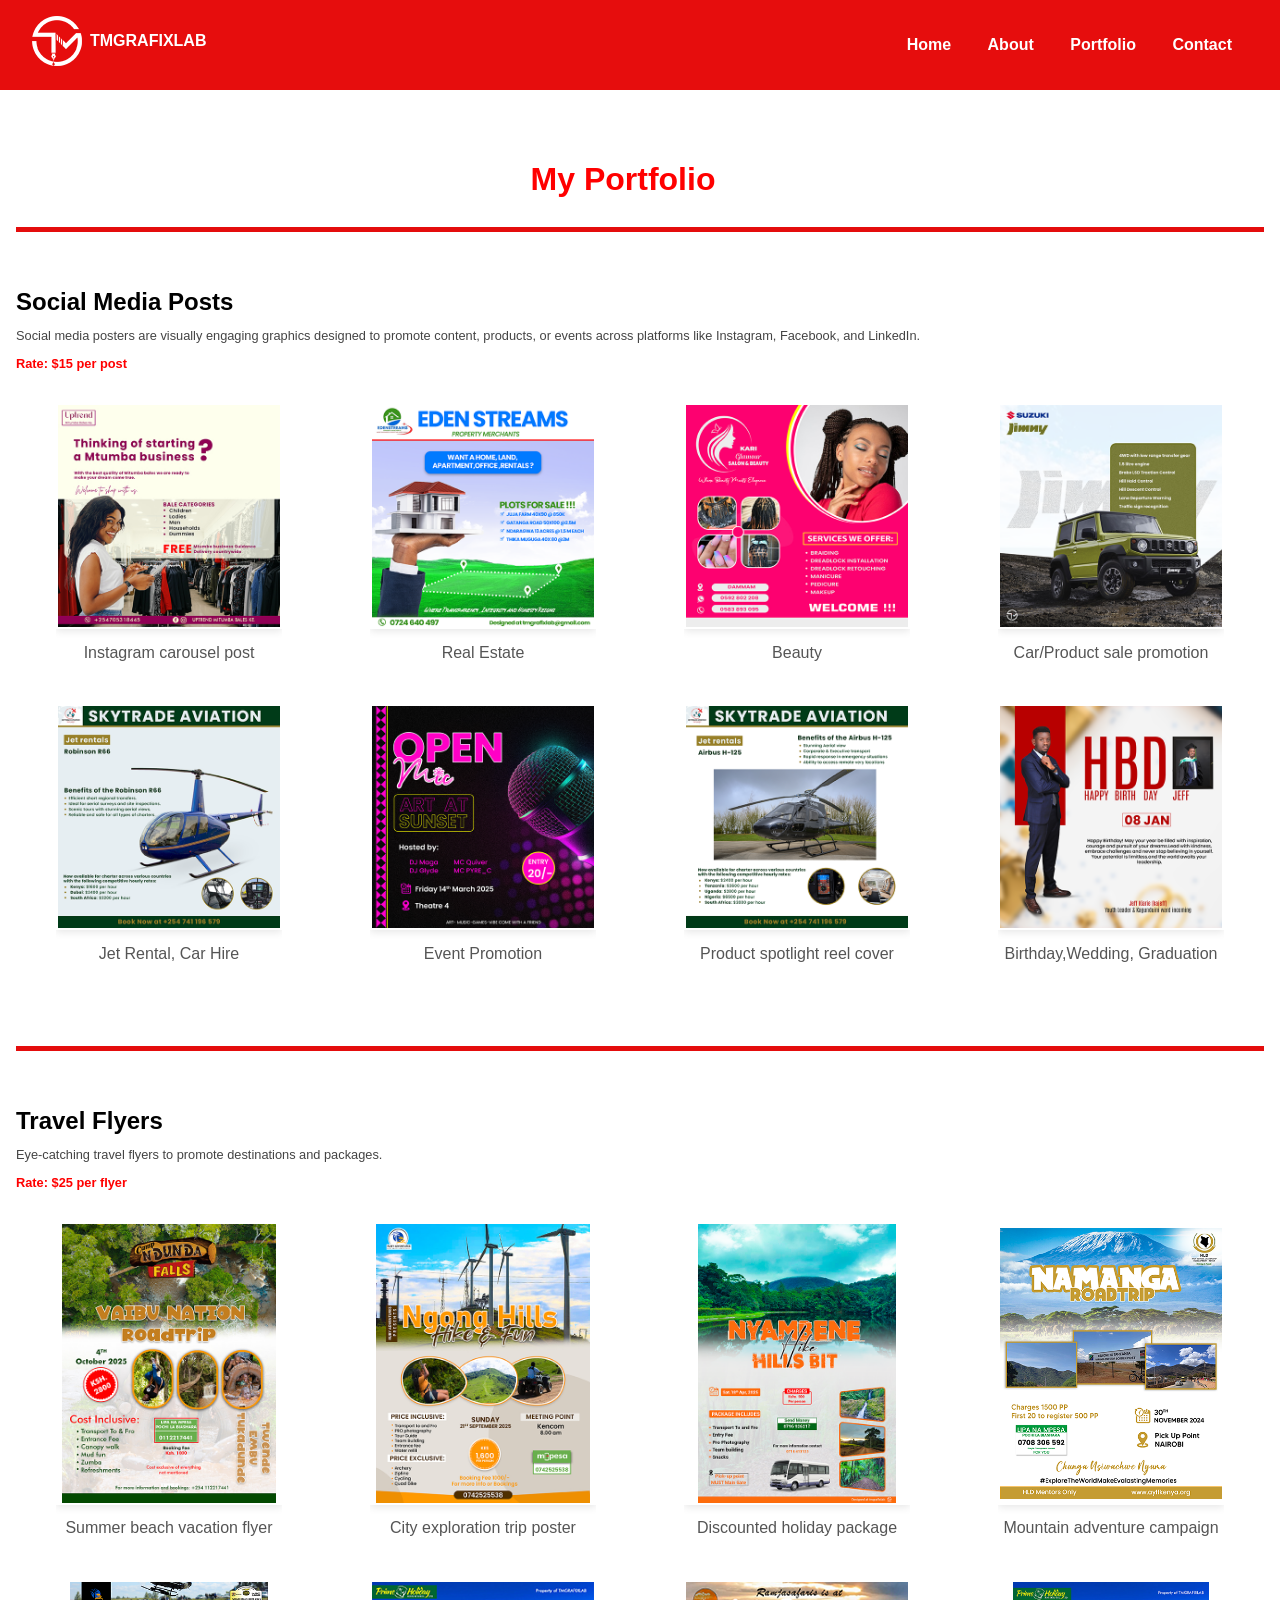
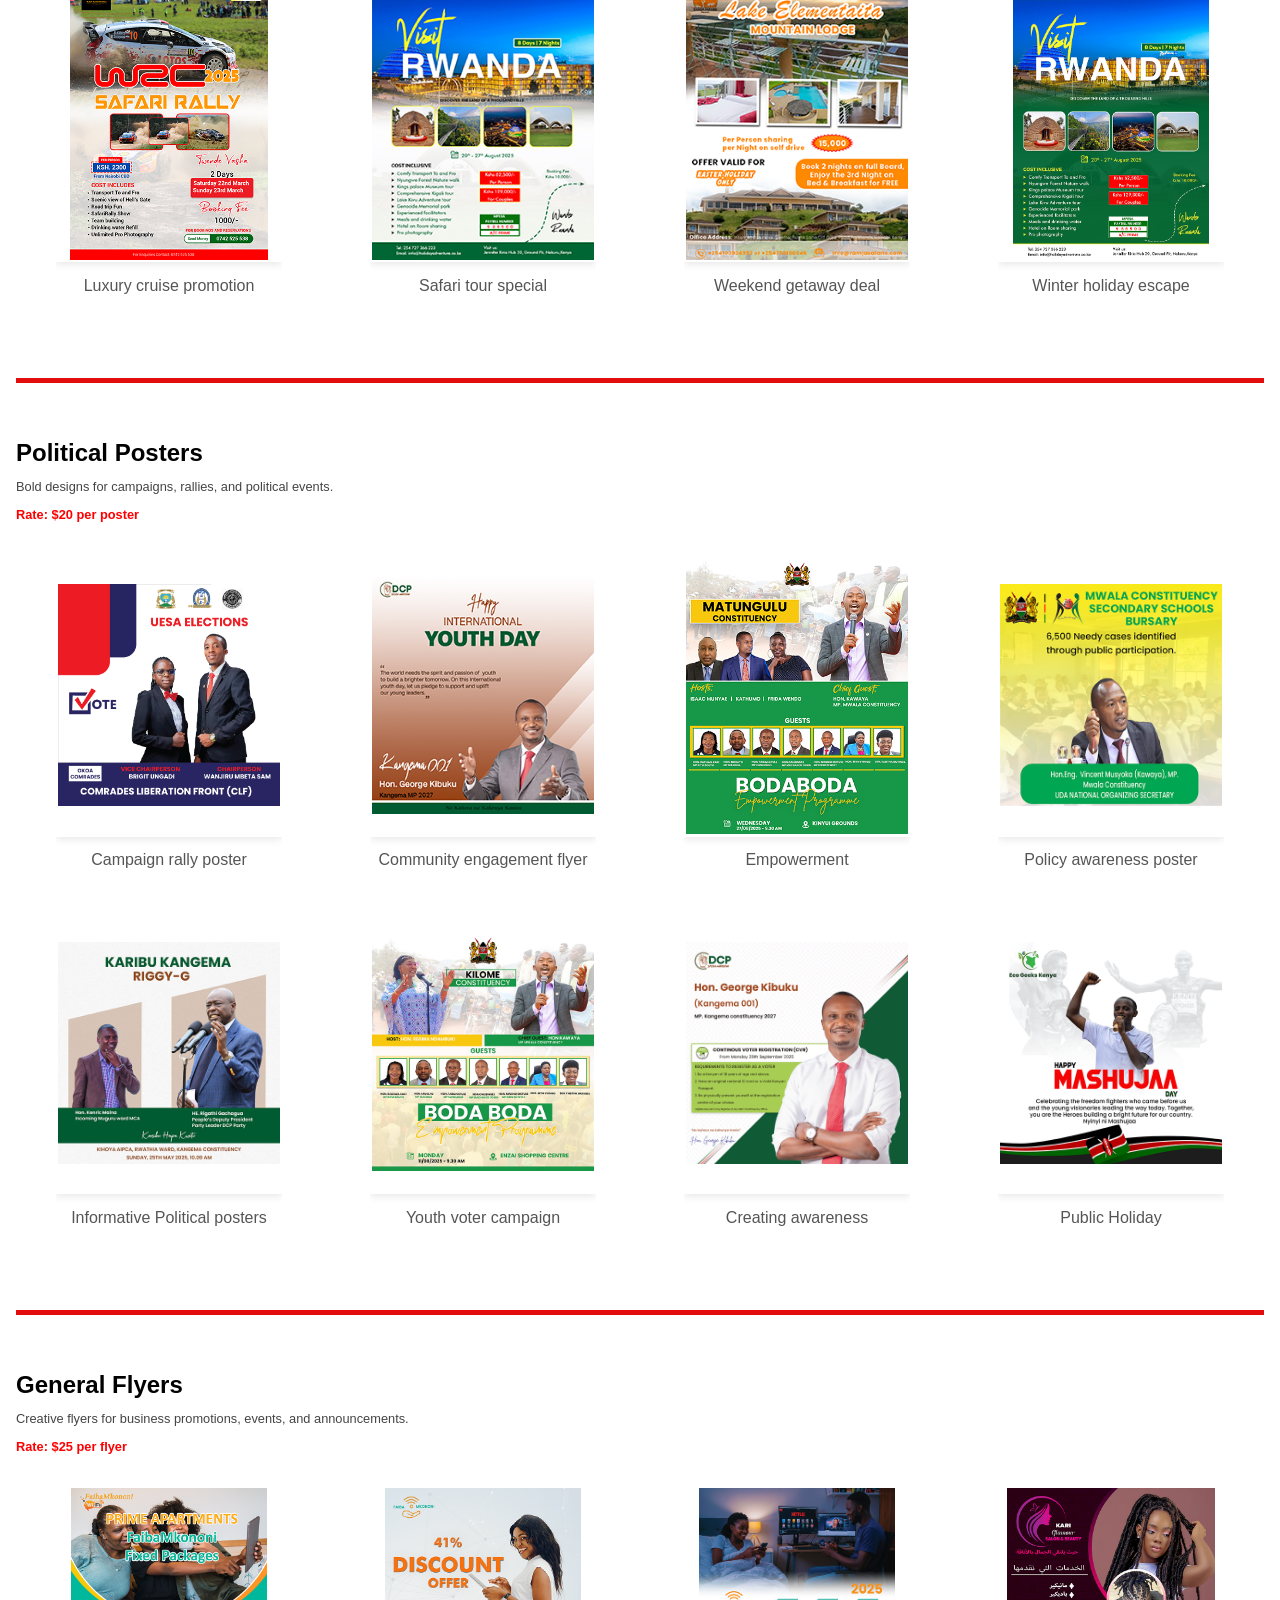
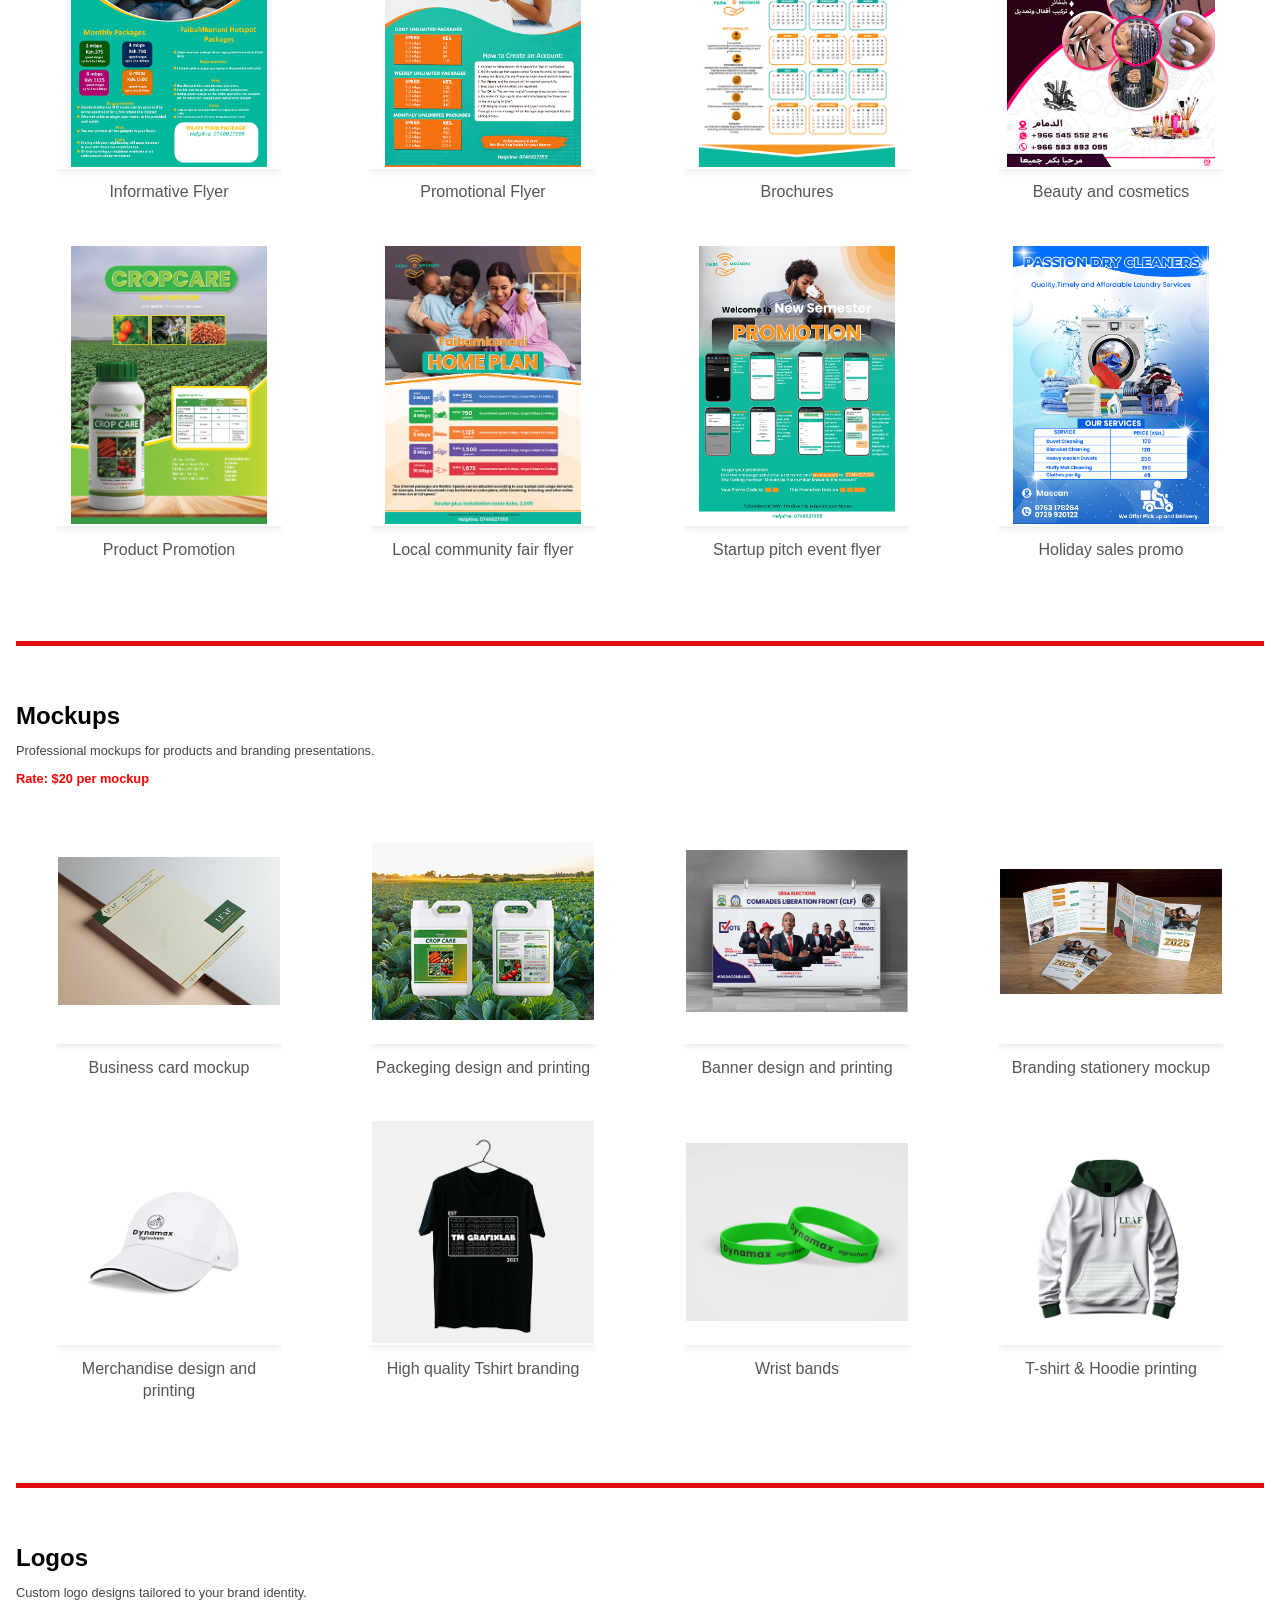
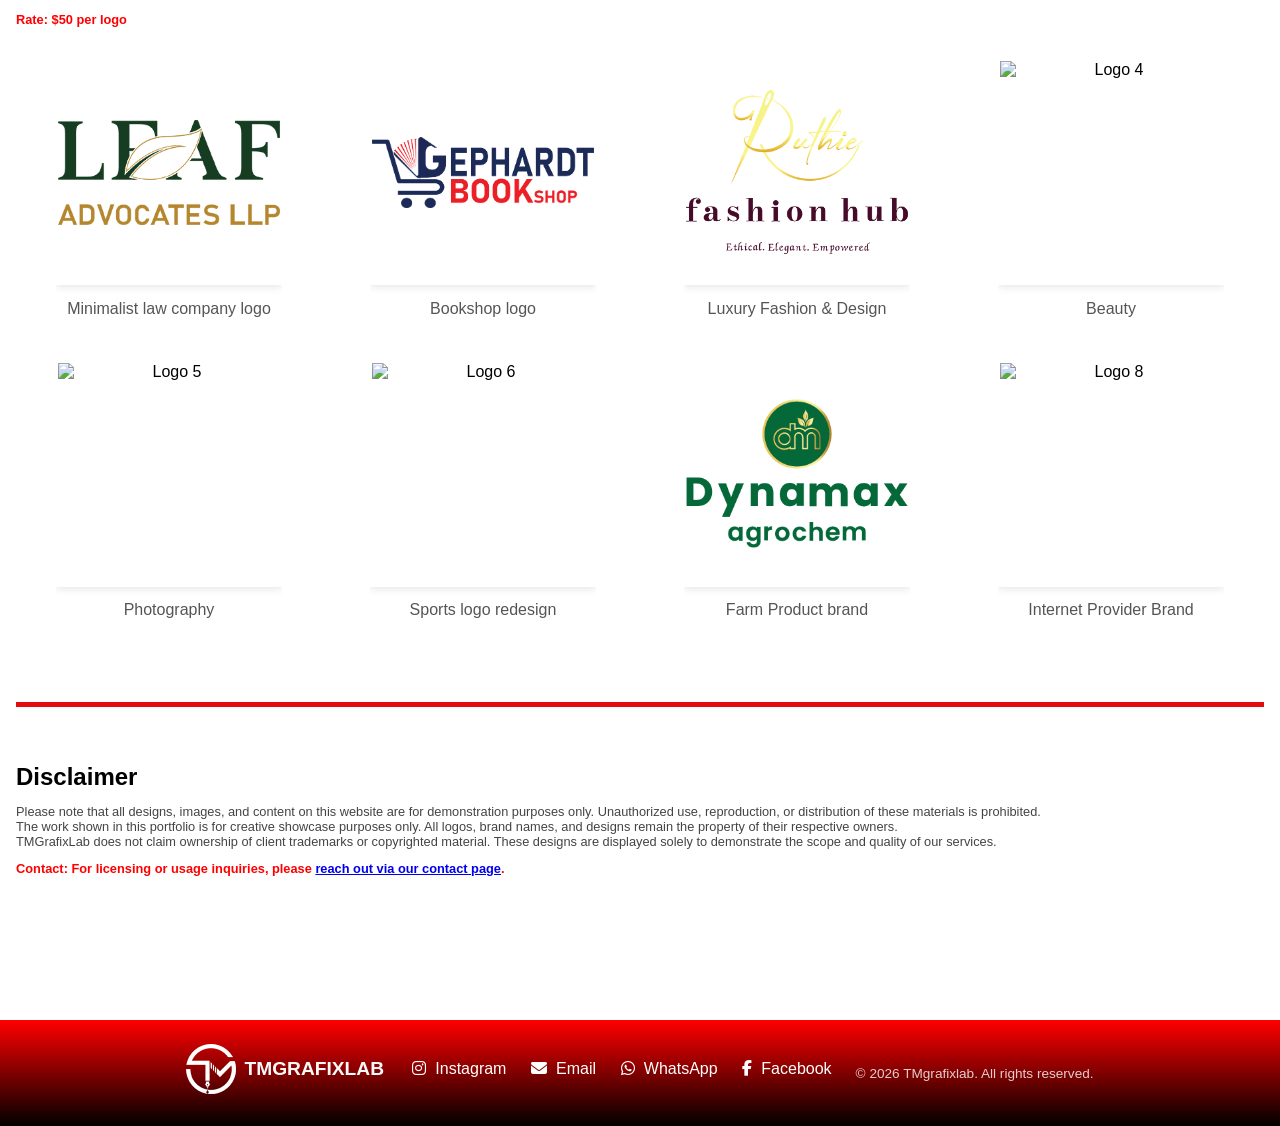
==== portfolio.html @ f0c5d7eb "Initial commit of website project" ====
<!DOCTYPE html>
<html lang="en">
<head>
  <meta charset="UTF-8">
  <meta name="viewport" content="width=device-width, initial-scale=1.0">
  <title>Portfolio | My Portfolio</title>
  <link rel="stylesheet" href="styles.css">
  <link rel="stylesheet" href="https://cdnjs.cloudflare.com/ajax/libs/font-awesome/6.5.0/css/all.min.css">
</head>
<body>
   <script src="image-protect.js"></script>

  <!-- HEADER -->
 <!-- Header -->
<header>
  <div class="logo-holder">
    <img src="images/TM LOGO3.png" alt="Logo" class="logo">
    <h1>TMGRAFIXLAB</h1>
  </div>
  <nav>
    <a href="index.html">Home</a>
    <a href="about.html">About</a>
    <a href="portfolio.html">Portfolio</a>
    <a href="contact.html">Contact</a>
  </nav>
</header>

<!-- Scrolling Tagline outside header -->
<div class="scrolling-tagline">
  <span> 🎨✨ Catchy Designs for Memorable Spaces 🏡🖌️
</span>
</div>

  <!-- PORTFOLIO PAGE -->
  <main class="portfolio-page">

    <!-- Heading + Quick Menu -->
    <div class="portfolio-heading-wrapper">
      <h2>My Portfolio</h2>
      <button id="quickMenuBtn" class="quick-menu-btn" aria-expanded="false" aria-controls="quickMenu" aria-label="Open quick menu">
        <span></span>
        <span></span>
        <span></span>
      </button>
      <nav id="quickMenu" class="quick-menu" aria-hidden="true">
        <a href="#logos">Logos</a>
        <a href="#social">Social Media Posts</a>
        <a href="#travel">Travel Flyers</a>
        <a href="#political">Political Posters</a>
        <a href="#general">General Flyers</a>
        <a href="#mockups">Mockups</a>
        <a href="#disclaimer">Disclaimer</a>

      </nav>
    </div>

    <!-- Portfolio Sections -->
    <!-- Social Media Posts -->
    <section class="portfolio-section" id="social">
      <h3>Social Media Posts</h3>
      <p>Social media posters are visually engaging graphics designed to promote content, products, or events across platforms like Instagram, Facebook, and LinkedIn. </p>
      <p class="rate"><strong>Rate:</strong> $15 per post</p>
      <div class="gallery square-grid">
        <figure><img src="images/Uptrend start mtumba business sm poster.jpg" alt="Social Post 1"><figcaption>Instagram carousel post</figcaption></figure>
        <figure><img src="images/EDENSTREAMS2.png" alt="Social Post 2"><figcaption>Real Estate</figcaption></figure>
        <figure><img src="images/KARI GLAMOUR RVSD 2.jpg" alt="Social Post 3"><figcaption>Beauty</figcaption></figure>
        <figure><img src="images/Suzuki Jimny.png" alt="Social Post 4"><figcaption>Car/Product sale promotion</figcaption></figure>
        <figure><img src="images/ROBINSON R66 copy.png" alt="Social Post 5"><figcaption>Jet Rental, Car Hire</figcaption></figure>
        <figure><img src="images/ART AT SUNSET.png" alt="Social Post 6"><figcaption>Event Promotion</figcaption></figure>
        <figure><img src="images/BELL 429 copy.png" alt="Social Post 7"><figcaption>Product spotlight reel cover</figcaption></figure>
        <figure><img src="images/JEFF BIRTHDAY II.png" alt="Social Post 8"><figcaption>Birthday,Wedding, Graduation</figcaption></figure>
      </div>
    </section>

    <!-- Travel Flyers -->
    <section class="portfolio-section" id="travel">
      <h3>Travel Flyers</h3>
      <p>Eye-catching travel flyers to promote destinations and packages.</p>
      <p class="rate"><strong>Rate:</strong> $25 per flyer</p>
      <div class="gallery vertical-grid">
        <figure><img src="images/Camp Dunda copyxd.jpg" alt="Travel Flyer 1"><figcaption>Summer beach vacation flyer</figcaption></figure>
        <figure><img src="images/21 SEPTEMBER NGONG HILLS HIKE and FUN.jpg" alt="Travel Flyer 2"><figcaption>City exploration trip poster</figcaption></figure>
        <figure><img src="images/BIT TRIP RVSD.png" alt="Travel Flyer 3"><figcaption>Discounted holiday package</figcaption></figure>
        <figure><img src="images/NAMANGA copy34.png" alt="Travel Flyer 4"><figcaption>Mountain adventure campaign</figcaption></figure>
        <figure><img src="images/WRC 2025 TWENDE VASHA NA RUBY ADVENTURES.png" alt="Travel Flyer 5"><figcaption>Luxury cruise promotion</figcaption></figure>
        <figure><img src="images/PRIME ADVENTURES.jpg" alt="Travel Flyer 6"><figcaption>Safari tour special</figcaption></figure>
        <figure><img src="images/Ramja safaris2.png" alt="Travel Flyer 7"><figcaption>Weekend getaway deal</figcaption></figure>
        <figure><img src="images/VISIT RWANDA REDESIGN BY TMGRAFIXLAB.jpg" alt="Travel Flyer 8"><figcaption>Winter holiday escape</figcaption></figure>
      </div>
    </section>

    <!-- Political Posters -->
    <section class="portfolio-section" id="political">
      <h3>Political Posters</h3>
      <p>Bold designs for campaigns, rallies, and political events.</p>
      <p class="rate"><strong>Rate:</strong> $20 per poster</p>
      <div class="gallery vertical-grid">
        <figure><img src="images/Artboard 1.png" alt="Political Poster 1"><figcaption>Campaign rally poster</figcaption></figure>
        <figure><img src="images/Hon George Kibuku Wishes You Happy International youth day.jpg" alt="Political Poster 2"><figcaption>Community engagement flyer</figcaption></figure>
        <figure><img src="images/MATUNGULU CONSTITUENCY BODABODA  EMPOWERMENT.jpg" alt="Political Poster 3"><figcaption>Empowerment</figcaption></figure>
        <figure><img src="images/needy2.png" alt="Political Poster 4"><figcaption>Policy awareness poster</figcaption></figure>
        <figure><img src="images/HON KENRIC MAINA WELCOMING RIGGY G.jpg" alt="Political Poster 5"><figcaption>Informative Political posters</figcaption></figure>
        <figure><img src="images/Kilome Constituency Bodaboda Empowerment programme my post.jpg" alt="Political Poster 6"><figcaption>Youth voter campaign</figcaption></figure>
        <figure><img src="images/Hon George-01.jpg" alt="Political Poster 7"><figcaption>Creating awareness</figcaption></figure>
        <figure><img src="images/Ecogeeks Mashujaa Day copy.png" alt="Political Poster 8"><figcaption>Public Holiday</figcaption></figure>
      </div>
    </section>

    <!-- General Flyers -->
    <section class="portfolio-section" id="general">
      <h3>General Flyers</h3>
      <p>Creative flyers for business promotions, events, and announcements.</p>
      <p class="rate"><strong>Rate:</strong> $25 per flyer</p>
      <div class="gallery vertical-grid">
        <figure><img src="images/FAIBA MKONONI Final.png" alt="General Flyer 1"><figcaption>Informative Flyer</figcaption></figure>
        <figure><img src="images/FAIBA DISCOUNT 41% OFFER copy.png" alt="General Flyer 2"><figcaption>Promotional Flyer</figcaption></figure>
        <figure><img src="images/faiba mkononi A5 BACK-04.jpg" alt="General Flyer 3"><figcaption>Brochures</figcaption></figure>
        <figure><img src="images/Kari Glamour copyY.png" alt="General Flyer 4"><figcaption>Beauty and cosmetics</figcaption></figure>
        <figure><img src="images/CROPCARE FLYERDFGH-01.jpg" alt="General Flyer 5"><figcaption>Product Promotion</figcaption></figure>
        <figure><img src="images/Faibamkononi Home Plan A5-02.jpg" alt="General Flyer 6"><figcaption>Local community fair flyer</figcaption></figure>
        <figure><img src="images/faiba mkononi flyer with PICTURES-05.jpg" alt="General Flyer 7"><figcaption>Startup pitch event flyer</figcaption></figure>
        <figure><img src="images/PASSION DRY CLEANERS ORG copy11.png" alt="General Flyer 8"><figcaption>Holiday sales promo</figcaption></figure>
      </div>
    </section>

    <!-- Mockups -->
    <section class="portfolio-section" id="mockups">
      <h3>Mockups</h3>
      <p>Professional mockups for products and branding presentations.</p>
      <p class="rate"><strong>Rate:</strong> $20 per mockup</p>
      <div class="gallery square-grid">
        <figure><img src="images/Letterhead_with_Business_Card copy.jpg" alt="Mockup 1"><figcaption>Business card mockup</figcaption></figure>
        <figure><img src="images/5 LTR MOCKUP.jpg" alt="Mockup 2"><figcaption>Packeging design and printing</figcaption></figure>
        <figure><img src="images/BANNER MCKUP.png" alt="Mockup 3"><figcaption>Banner design and printing</figcaption></figure>
        <figure><img src="images/FAIBA MKONONI Trifold BROCHURE.png" alt="Mockup 4"><figcaption>Branding stationery mockup</figcaption></figure>
        <figure><img src="images/TRUCKER HAT DMAX.jpg" alt="Mockup 5"><figcaption>Merchandise design and printing</figcaption></figure>
        <figure><img src="images/TM MERCH.png" alt="Mockup 6"><figcaption>High quality Tshirt branding</figcaption></figure>
        <figure><img src="images/Mockup DMAX.jpg" alt="Mockup 7"><figcaption>Wrist bands</figcaption></figure>
        <figure><img src="images/hood.png" alt="Mockup 8"><figcaption>T-shirt & Hoodie printing </figcaption></figure>
      </div>
    </section>

     <!-- Logos Section -->
    <section class="portfolio-section" id="logos">
      <h3>Logos</h3>
      <p>Custom logo designs tailored to your brand identity.</p>
      <p class="rate"><strong>Rate:</strong> $50 per logo</p>
      <div class="gallery square-grid">
        <figure><img src="images/Logo1.png" alt="Logo 1"><figcaption>Minimalist law company logo</figcaption></figure>
        <figure><img src="images/Logo2.png" alt="Logo 2"><figcaption>Bookshop logo</figcaption></figure>
        <figure><img src="images/Logo3.png" alt="Logo 3"><figcaption>Luxury Fashion & Design</figcaption></figure>
        <figure><img src="images/logo4.png" alt="Logo 4"><figcaption>Beauty</figcaption></figure>
        <figure><img src="images/logo5.png" alt="Logo 5"><figcaption>Photography</figcaption></figure>
        <figure><img src="images/logo6.png" alt="Logo 6"><figcaption>Sports logo redesign</figcaption></figure>
        <figure><img src="images/logo7.png" alt="Logo 7"><figcaption>Farm Product brand</figcaption></figure>
        <figure><img src="images/logo8.png" alt="Logo 8"><figcaption>Internet Provider Brand</figcaption></figure>
      </div>
    </section>

   <!-- Disclaimer Section -->
<section class="portfolio-section" id="disclaimer">
  <h3>Disclaimer</h3>
  <p>Please note that all designs, images, and content on this website are for demonstration purposes only. Unauthorized use, reproduction, or distribution of these materials is prohibited.<br>The work shown in this portfolio is for creative showcase purposes only. All logos, brand names, and designs remain the property of their respective owners.<br> TMGrafixLab does not claim ownership of client trademarks or copyrighted material. These designs are displayed solely to demonstrate the scope and quality of our services.</p>
  <p class="rate"><strong>Contact:</strong> For licensing or usage inquiries, please <a href="contact.html">reach out via our contact page</a>.</p>
</section>


  </main>

   <!-- FOOTER -->
<footer class="site-footer">
  <div class="footer-container">
    <div class="logo-holder">
      <img src="images/TM LOGO3.png" alt="Logo" class="footer-logo">
      <p class="footer-brand">TMGRAFIXLAB</p>
    </div>

    <div class="footer-links">
      <a href="https://www.instagram.com/tmgrafixlab/" class="footer-link instagram">
        <i class="fab fa-instagram"></i> Instagram
      </a>
      <a href="mailto:tmgrafixlab@gmail.com" class="footer-link email">
        <i class="fas fa-envelope"></i> Email
      </a>
      <a href="https://wa.me/+254748244583" class="footer-link whatsapp" target="_blank" rel="noopener">
        <i class="fab fa-whatsapp"></i> WhatsApp
      </a>
      <a href="https://www.facebook.com/Tmgrafixlab" class="footer-link facebook" target="_blank" rel="noopener">
        <i class="fab fa-facebook-f"></i> Facebook
      </a>
    </div>

    <p class="footer-copy">&copy; <span id="year"></span> TMgrafixlab. All rights reserved.</p>
  </div>
</footer>


  <!-- SCRIPTS -->
  <script>
    document.getElementById("year").textContent = new Date().getFullYear();
  </script>
  <script src="quick-menu.js"></script>
  <script src="image-protect.js"></script>

</body>
</html>
---- styles.css ----
/* styles.css */

body {
  margin: 0;
  font-family: Arial, sans-serif;
  background-color: white;
  color: black;
}

header {
  background-color: rgb(230, 13, 13);
  color: white;
  display: flex;
  justify-content: space-between;
  align-items: center;
  padding: 1rem 2rem;
  position: sticky;
  top: 0;
  z-index: 10;
}

.logo-holder {
  display: flex;
  align-items: center;
  gap: 0.5rem;
}

.logo-holder .logo {
  height: 50px;
  width: auto;
  border-radius: 5px;
}

header h1 {
  color: rgb(255, 255, 255);
  font-size: var(--h1-size); /* stay responsive and consistent */
  text-align: center; /* center the heading */
  margin: 0.2em 0;
  
}
nav a {
  color: white;
  margin: 0 1rem;
  text-decoration: none;
  transition: color 0.3s;
   font-weight: 600; /* ✅ makes them bold */
}

nav a:hover {
  color: rgb(0, 0, 0);
}

.motion-bg {
  position: relative;
  width: 100%;
  height: 65vh; /* bigger height than 60vh previously */
  overflow: hidden;
  display: flex;
  align-items: center;
  justify-content: center;
  color: white;
  text-align: center;
}

.motion-bg img {
  position: absolute;
  top: 50%;
  left: 50%;
  width: auto;
  height: 100%;
  min-width: 100%;
  min-height: 100%;
  transform: translate(-50%, -50%);
  object-fit: cover;
  opacity: 0;
  filter: blur(1px);
  animation: fadeSlide 15s infinite;
  animation-timing-function: ease-in-out;
  z-index: 0;
}
/* Add delays so images fade in/out one after another */
.motion-bg img:nth-child(1) { animation-delay: 0s; }
.motion-bg img:nth-child(2) { animation-delay: 5s; }
.motion-bg img:nth-child(3) { animation-delay: 10s; }

/* Keyframes for fading */
@keyframes fadeSlide {
  0% { opacity: 0; }
  5% { opacity: 1; }
  30% { opacity: 1; }
  35% { opacity: 0; }
  100% { opacity: 0; }
}

.motion-bg img.active {
  opacity: 1;
}

.motion-bg-content {
  position: relative;
  z-index: 2;
  background: rgba(0, 0, 0, 0.5);
  padding: 2rem;
  border-radius: 10px;
}

.motion-bg h2 span {
  color: red;
}

.btn {
  background-color: red;
  color: white;
  padding: 0.75rem 1.5rem;
  border: none;
  border-radius: 10px;
  cursor: pointer;
  font-size: 1rem;
  transition: background 0.3s;
}

.btn:hover {
  background-color: darkred;
}

.portfolio {
  max-width: 1200px;
  margin: 0 auto;
  padding: 3rem 1rem;
  text-align: center;
}
/* Continuous typing effect for "Featured" */
.typing-effect {
  display: inline-block;
  font-family: monospace;
  font-size: 2rem;        /* adjust as needed */
  white-space: nowrap;
  overflow: hidden;
  border-right: 3px solid rgb(255, 255, 255);  /* cursor effect */
  animation: typing 8s steps(8) infinite alternate, blink 0.s step-end infinite;
}

/* Animate typing and deleting */
@keyframes typing {
  0% { width: 0; }
  50% { width: 8ch; }
  100% { width: 0; }
}

/* Blinking cursor */
@keyframes blink {
  50% { border-color: transparent; }
}


.grid {
  display: flex;               /* row layout */
  flex-wrap: wrap;             /* wrap to next line if needed */
  gap: 0.5rem;                 /* smaller gaps between images */
  margin-top: 2rem;
  justify-content: center;     /* center row if needed */
}

.card {
  flex: 1 1 calc(25% - 0.5rem); /* 8 images per row minus gap */
  max-width: calc(25% - 0.5rem);
  aspect-ratio: 1 / 1;          /* ensures 1:1 square ratio */
  overflow: hidden;
  border-radius: 0px;
}

.card img {
  width: 100%;
  height: 100%;
  object-fit: cover;           /* cover container fully */
  transition: transform 0.3s, box-shadow 0.3s;
  box-shadow: 0 4px 10px rgba(0, 0, 0, 5); /* subtle drop shadow */
}

.card img:hover {
  transform: scale(1.25);
  box-shadow: 0 8px 20px rgba(0, 0, 0, 0.35); /* stronger shadow on hover */
}

footer {
  background-color: black;
  color: white;
  text-align: center;
  padding: 1.5rem;
  margin-top: 2rem;
}

footer .logo-holder {
  justify-content: center;
  margin-bottom: 0.5rem;
}

.footer-brand {
  font-size: 1.2rem;
  margin-left: 0.5rem;
  color: red;
  font-weight: bold;
}

footer a {
  color: rgb(255, 255, 255);
  margin: 0 0.5rem;
  text-decoration: none;
}
/* ==== About Page Styles ==== */
.about {
  max-width: 900px;
  margin: 0 auto;
  padding: 3rem 1rem;
  text-align: left;
}

.about h2 {
  text-align: center;
  font-size: 2rem;
  color: red;
  margin-bottom: 2rem;
}

.about-section {
  background-color: #f9f9f9;
  border-left: 5px solid red;
  padding: 1.5rem;
  margin-bottom: 2rem;
  border-radius: 8px;
  box-shadow: 0 2px 6px rgba(0, 0, 0, 0.05);
}

.about-section h3 {
  font-size: 1.5rem;
  color: rgb(230, 13, 13);
  margin-bottom: 1rem;
}

.about-section p {
  font-size: 1rem;
  line-height: 1.6;
  color: #333;
}

.about-section ul {
  list-style: none;
  padding: 0;
}

.about-section ul li {
  padding: 0.5rem 0;
  border-bottom: 1px solid #ddd;
  color: #333;
}

.about-section ul li:last-child {
  border-bottom: none;
}
/* ==== Contact Page Styles ==== */
.contact {
  max-width: 700px;
  margin: 0 auto;
  padding: 3rem 1rem;
  text-align: center;
}

.contact h2 {
  font-size: 2rem;
  color: red;
  margin-bottom: 1rem;
}

.contact p {
  margin-bottom: 2rem;
  color: #333;
}

.contact form {
  display: flex;
  flex-direction: column;
  gap: 1rem;
  background-color: #f9f9f9;
  padding: 2rem;
  border-radius: 10px;
  box-shadow: 0 2px 8px rgba(0, 0, 0, 0.05);
}

.contact input,
.contact textarea {
  padding: 0.75rem 1rem;
  border: 1px solid #ccc;
  border-radius: 8px;
  font-size: 1rem;
  outline: none;
  transition: border 0.3s ease-in-out;
}

.contact input:focus,
.contact textarea:focus {
  border-color: red;
  box-shadow: 0 0 5px rgba(255, 0, 0, 0.4);
}

.contact .btn {
  background-color: red;
  color: white;
  border: none;
  padding: 0.75rem 1rem;
  border-radius: 8px;
  cursor: pointer;
  font-size: 1rem;
  transition: background 0.3s;
}

.contact .btn:hover {
  background-color: darkred;
}

/* Social Links */
.social-links {
  margin-top: 2rem;
  display: flex;
  justify-content: center;
  gap: 1.5rem;
}

.social-links a {
  font-size: 1.8rem;
  color: black;
  transition: color 0.3s, transform 0.3s;
}

.social-links a:hover {
  color: red;
  transform: scale(1.2);
}
/* ==== Portfolio Page Styles (Updated) ==== */
.portfolio-page {
  max-width: 1400px;
  margin: 0 auto;
  padding: 3rem 1rem;
}

.portfolio-page h2 {
  text-align: center;
  font-size: 2rem;
  color: red;
  margin-bottom: 3rem;
}

.portfolio-section {
  margin-bottom: 4rem;
}

.portfolio-section h3 {
  font-size: 1.5rem;
  color: black;
  margin-bottom: 0.5rem;
}

.portfolio-section p {
  margin-bottom: 0.5rem;
  color: #444;
  font-size: 0.8rem;
}

.portfolio-section .rate {
  font-weight: bold;
  color: red;
  margin-bottom: 1rem;
}

/* Gallery Grids */
.gallery {
  display: grid;
  gap: 1rem;
  grid-template-columns: repeat(4, 1fr); /* Now 4 per row on large screens */
}

@media (max-width: 1200px) {
  .gallery {
    grid-template-columns: repeat(3, 1fr);
  }
}

@media (max-width: 900px) {
  .gallery {
    grid-template-columns: repeat(2, 1fr);
  }
}

@media (max-width: 600px) {
  .gallery {
    grid-template-columns: 1fr;
  }
}

.gallery img {
  width: 100%;
  height: 100%;
  object-fit:contain;
  border-radius: 0%;
  border: 2px solid red;
  border-radius: 0px; /* optional */
  box-shadow: 0 2px 8px rgba(0, 0, 0, 0.1);
  transition: transform 0.3s ease-in-out;
}

.gallery img:hover {
  transform: scale(1.03);
}

/* Maintain aspect ratios by forcing containers */
.square-grid img {
  aspect-ratio: 1 / 1; /* 1080 x 1080 look */
}

.vertical-grid img {
  aspect-ratio: 4 / 5; /* 1080 x 1350 look */
}

/* Portfolio Gallery Captions */
.gallery {
  display: grid;
  grid-template-columns: repeat(4, minmax(0, 1fr));
  gap: 0.5rem; /* reduced from 1rem for tighter spacing */
  width: 100%;
  box-sizing: border-box;
  margin-left: auto;
  margin-right: auto;
  margin: rem; /* adds space around each image */

}

.gallery figure {
  display: flex;
  flex-direction: column;
  align-items: center;
  text-align: center;
}

.gallery figcaption {
  margin-top: 0.4rem;
  font-size: small;
  color: #555;
  line-height: 1.4;
}


/* Reset default body spacing */
body {
  margin: 0;
  padding: 0;
  display: flex;
  flex-direction: column;
  min-height: 100vh;
  background: white;
  color: black;
}

/* HEADER */
.site-header {
  display: flex;
  justify-content: space-between;
  align-items: center;
  background: black;
  color: white;
  padding: 0.8rem 2rem;
  box-shadow: 0 2px 5px rgba(0, 0, 0, 0.2);
}

.site-header .logo-holder {
  display: flex;
  align-items: center;
  gap: 0.5rem;
}

.site-header h1 {
  font-size: 1.3rem;
  margin: 0;
  color: red;
}

.site-nav a {
  color: white;
  text-decoration: none;
  margin: 0 0.8rem;
  font-weight: 500;
  transition: color 0.3s ease-in-out;
}

.site-nav a:hover,
.site-nav a.active {
  color: red;
}
/* ===== Section-specific Gallery Border Colors ===== */
#logos .gallery img {
  border-color: rgb(255, 255, 255);
  
}

#social .gallery img {
  border-color: rgb(255, 255, 255);
}

#travel .gallery img {
  border-color: rgb(255, 255, 255);
}

#political .gallery img {
  border-color: rgb(255, 255, 255);
}

#general .gallery img {
  border-color: rgb(255, 255, 255);
}

#mockups .gallery img {
  border-color: rgb(255, 255, 255);
}


/* --- Footer Styles --- */
.site-footer {
  background: linear-gradient(180deg, #ff0000 0%, #000000 100%);
  color: white;
  padding: 1.5rem 1rem;
}

.footer-container {
  display: flex;
  justify-content: space-between;
  align-items: center;
  flex-wrap: wrap; /* stacks on very small screens */
  max-width: 1200px;
  margin: 0 auto;
  gap: 1rem;
}

/* Left side text */
.footer-left {
  flex: 1;
}

.footer-text {
  margin: 0;
  font-size: 0.95rem;
  max-width: 350px;
}

/* Right side block */
.footer-right {
  text-align: right;
}

.logo-holder {
  display: flex;
  align-items: center;
  justify-content: flex-end;
  gap: 0.5rem;
  margin-bottom: 0.5rem;
}

.footer-logo {
  max-width: 50px; /* ✅ smaller logo */
  display: block;
}

.footer-brand {
  font-weight: 700;
  margin: 0;
  color: #f9f9f9;
}

.footer-links {
  margin-bottom: 0.5rem;
}

.footer-link {
  color: white;
  margin-left: 0.75rem;
  text-decoration: none;
  font-size: 1rem;
  transition: color 0.3s ease;
}

.footer-link i {
  margin-right: 0.3rem;
}

/* Hover effects */
.footer-link.instagram:hover {
  color: #e1306c;
}

.footer-link.email:hover {
  color: gold;
}
.footer-link.whatsapp:hover {
  color: #25D366; /* WhatsApp green */
}
.footer-link.facebook:hover {
  color: #1f08ebd3; /* WhatsApp green */
}


.footer-copy {
  margin: 0;
  font-size: 0.85rem;
  opacity: 0.8;
}

/* Ensure full-width layout and prevent horizontal scroll issues */
html, body {
  margin: 0;
  padding: 0;
  width: 100%;
  min-height: 100%;
  overflow-x: hidden;
  box-sizing: border-box;
}

/* Make sure all elements respect box-sizing */
*, *::before, *::after {
  box-sizing: inherit;
}

/* Force header and footer to always take full width */
.site-header, .site-footer {
  width: 100%;
  display: flex;
  justify-content: space-between;
  align-items: center;
  box-sizing: border-box;
}

/* Extra: remove default margins inside footer copy */
.footer-copy {
  margin: 0;
  text-align: center;
}
/* ==== Portfolio Heading & Quick Menu ==== */
.portfolio-heading-wrapper {
  display: flex;
  justify-content: center;
  align-items: center;
  gap: 0.75rem; /* balanced spacing between heading and bars */
  margin-bottom: 2rem;
  position: relative;
}

.portfolio-heading-wrapper h2 {
  margin: 0;
  font-size: 2rem;
  color: red;
  line-height: 1; /* keeps text centered vertically */
}

/* Hamburger Menu Button */
.quick-menu-btn {
  background: none;
  border: none;
  cursor: pointer;
  display: flex;
  flex-direction: column;
  justify-content: space-between;
  width: 22px; /* slightly smaller for balance */
  height: 18px;
  padding: 0;
  margin: 0;
}

.quick-menu-btn span {
  display: block;
  height: 3px;
  background: black;
  border-radius: 2px;
  transition: background 0.3s, transform 0.3s;
}

/* Quick Menu Dropdown */
.quick-menu {
  display: none;
  position: absolute;
  top: calc(100% + 8px);
  right: 0;
  background: white;
  border: 1px solid #ddd;
  border-radius: 8px;
  box-shadow: 0 4px 12px rgba(0, 0, 0, 0.15);
  padding: 0.5rem 1rem;
  z-index: 10;
  
}

.quick-menu.active {
  display: block;
}

.quick-menu a {
  display: block;
  padding: 0.4rem 0;
  font-size: 0.95rem;
  color: black;
  text-decoration: none;
}

.quick-menu a:hover {
  color: red;
}

.protected-img {
  position: relative;
  display: inline-block;
}

.protected-img img {
  display: block;
}

.protected-img::after {
  content: '';
  position: absolute;
  top: 0; left: 0;
  width: 100%; height: 100%;
  background: transparent;
}

.client-reviews {
  background: #f9f9f9;
  padding: 2rem;
  border-radius: 8px;
  max-width: 700px;
  margin: 2rem auto;
}

.client-reviews input,
.client-reviews textarea,
.client-reviews select,
.client-reviews button {
  display: block;
  width: 100%;
  margin-bottom: 0.8rem;
  padding: 0.5rem;
  font-size: 1rem;
}

.client-reviews button {
  background: red;
  color: white;
  border: none;
  cursor: pointer;
  border-radius: 4px;
}

#reviewsList .review {
  background: #fff;
  padding: 0.8rem;
  border-radius: 6px;
  margin-bottom: 0.8rem;
  box-shadow: 0 1px 3px rgba(0,0,0,0.1);
}

#reviewsList .review h4 {
  margin: 0 0 0.4rem 0;
}
.gallery figure {
  position: relative;
  overflow: hidden;
}
.gallery img {
  display: block;
  width:100%;
  height:auto;
  -webkit-user-drag: none; /* prevents drag in some browsers */
  user-select: none;
  pointer-events: none;    /* prevents right-click on image specifically */
}

/* visible overlay so screenshots are less clean */
.gallery figure::after{
  content:"";
  position:absolute;
  inset:0;
  background: linear-gradient(transparent, rgba(255,255,255,0.02));
  pointer-events:none;
}

/* ===== Responsive Adjustments ===== */

/* Base is mobile-first (default) */

/* Header adjustments */
@media (max-width: 1024px) {
  header, .site-header {
    flex-direction: column;
    align-items: flex-start;
    padding: 1rem;
  }
  nav a, .site-nav a {
    margin: 0.4rem 0;
    font-size: 0.95rem;
  }
  .logo-holder {
    justify-content: center;
  }
}
/* Scrolling Tagline */
.scrolling-tagline {
  overflow: hidden;
  white-space: nowrap;
  width: 100%;
  font-size: small;
  color: rgb(221, 15, 15);
  background: rgb(255, 255, 255);
  padding: 0.3rem 0;
  position: relative;
  font-family: 'Poppins', sans-serif;  /* use Poppins */
}

.scrolling-tagline span {
  display: inline-block;
  padding-left: 100%;       /* start off-screen right */
  animation: scroll-left 15s linear infinite;
}

@keyframes scroll-left {
  0% { transform: translateX(0); }
  100% { transform: translateX(-100%); }
}

/* Tablets */
@media (max-width: 768px) {
  header h1, .site-header h1 {
    font-size: 1.5rem;
    text-align: center;
  }
  .motion-bg {
    height: 50vh;
  }
  .motion-bg-content {
    padding: 1rem;
    font-size: 0.9rem;
  }
  .btn {
    padding: 0.6rem 1.2rem;
    font-size: 0.9rem;
  }
  .portfolio-page h2, .about h2, .contact h2 {
    font-size: 1.7rem;
  }
  .portfolio-section h3, .about-section h3 {
    font-size: 1.3rem;
  }
  .portfolio-section p, .about-section p, .contact p {
    font-size: 0.9rem;
  }
  .grid .card {
    flex: 1 1 calc(50% - 0.5rem);
    max-width: calc(50% - 0.5rem);
  }
}

/* Mobile */
@media (max-width: 480px) {
  header, .site-header {
    padding: 0.8rem 1rem;
  }
  nav a, .site-nav a {
    font-size: 0.85rem;
    margin: 0.3rem 0;
  }
  .motion-bg-content {
    padding: 0.8rem;
  }
  .btn {
    padding: 0.5rem 1rem;
    font-size: 0.85rem;
  }
  .portfolio-page h2, .about h2, .contact h2 {
    font-size: 1.5rem;
  }
  .portfolio-section h3, .about-section h3 {
    font-size: 1.2rem;
  }
  .portfolio-section p, .about-section p, .contact p {
    font-size: 0.85rem;
  }
  .grid .card {
    flex: 1 1 100%;
    max-width: 100%;
  }
  .motion-bg {
    height: 40vh;
  }

  /* Hamburger Menu for Mobile */
  .site-nav {
    display: none;
  }
  .quick-menu-btn {
    display: flex;
    margin-left: auto;
  }
  .quick-menu {
    right: 0;
    width: 200px;
  }
}

/* Gallery grids responsiveness (already partially done) */
@media (max-width: 1200px) {
  .gallery {
    grid-template-columns: repeat(3, 1fr);
  }
}

@media (max-width: 900px) {
  .gallery {
    grid-template-columns: repeat(2, 1fr);
  }
}

@media (max-width: 600px) {
  .gallery {
    grid-template-columns: 1fr;
  }
}

/* Footer adjustments */
@media (max-width: 768px) {
  .footer-container {
    flex-direction: column;
    align-items: center;
    text-align: center;
  }
  .footer-left, .footer-right {
    text-align: center;
  }
  .footer-links {
    margin-bottom: 1rem;
  }
}
/* Red separator for portfolio sections */
.portfolio-section {
  border-top: 5px solid rgb(228, 13, 13); /* red line on top of each section */
  padding-top: 2rem;         /* spacing above section content */
  margin-top: 2rem;          /* spacing between sections */
}

.portfolio-section:first-child {
  border-top: none; /* Remove top border from first section */
  margin-top: 0;
}
/* Portfolio Gallery Hover Effects */
.gallery figure {
  position: relative;
  overflow: hidden;
  cursor: pointer;
}

.gallery img {
  transition: transform 0.4s ease, box-shadow 0.4s ease, filter 0.4s ease;
}

.gallery figure::after {
  content: '';
  position: absolute;
  inset: 0;
  background: rgba(0,0,0,0); /* initial transparent overlay */
  transition: background 0.4s ease;
}

.gallery figure:hover img {
  transform: scale(1.08); /* subtle zoom */
  box-shadow: 0 10px 25px rgba(39, 39, 39, 0.25); /* soft shadow */
  filter: brightness(1.05); /* slightly brighter */
}

.gallery figure:hover::after {
  background: rgba(255, 255, 255, 0); /* subtle dark overlay on hover */
}
/* Portfolio Gallery Caption */
.gallery figure figcaption {
  margin-top: 0.8rem;       /* move caption further down */
  font-size: 1rem;           /* increase font size */
  color: #555;               /* default color */
  transition: color 0.3s ease, transform 0.3s ease; /* smooth hover */
}

.gallery figure:hover figcaption {
  color: red;                /* change to red on hover */
  transform: translateY(2px); /* optional subtle move up effect */
}
/* Only applies to Contact Page */
.contact-page {
  background-image: url('images/Background\ 2.jpg'); /* replace with your image path */
  background-size: cover;      /* makes image cover full page */
  background-position: center; /* centers the image */
  background-repeat: no-repeat;
  background-attachment: fixed; /* optional: keeps image fixed while scrolling */
  color: white;                 /* optional: ensure text is visible */
}

/* Optional: add overlay so text is readable */
.contact-page::before {
  content: "";
  position: fixed;
  top: 0; left: 0;
  width: 100%; height: 100%;
  background: rgba(0,0,0,0.4); /* dark overlay */
  z-index: -1; /* behind content */
}
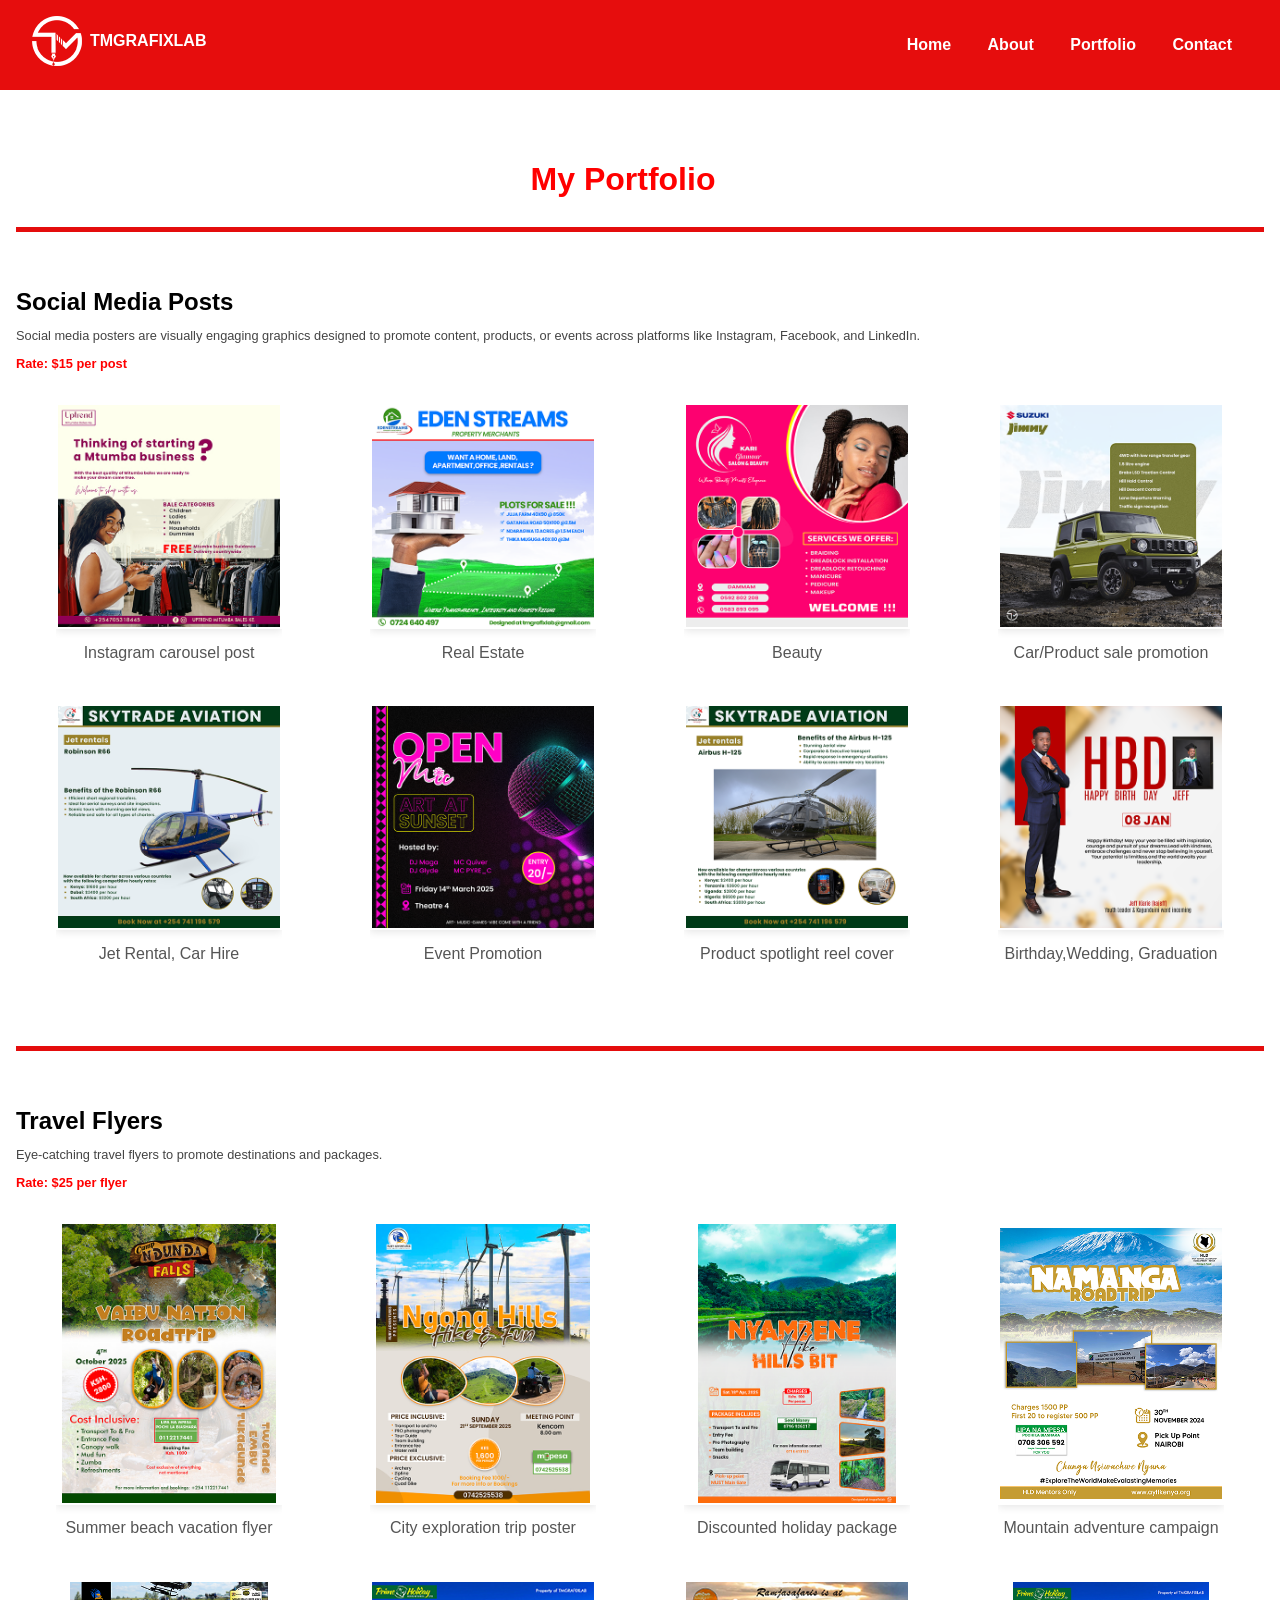
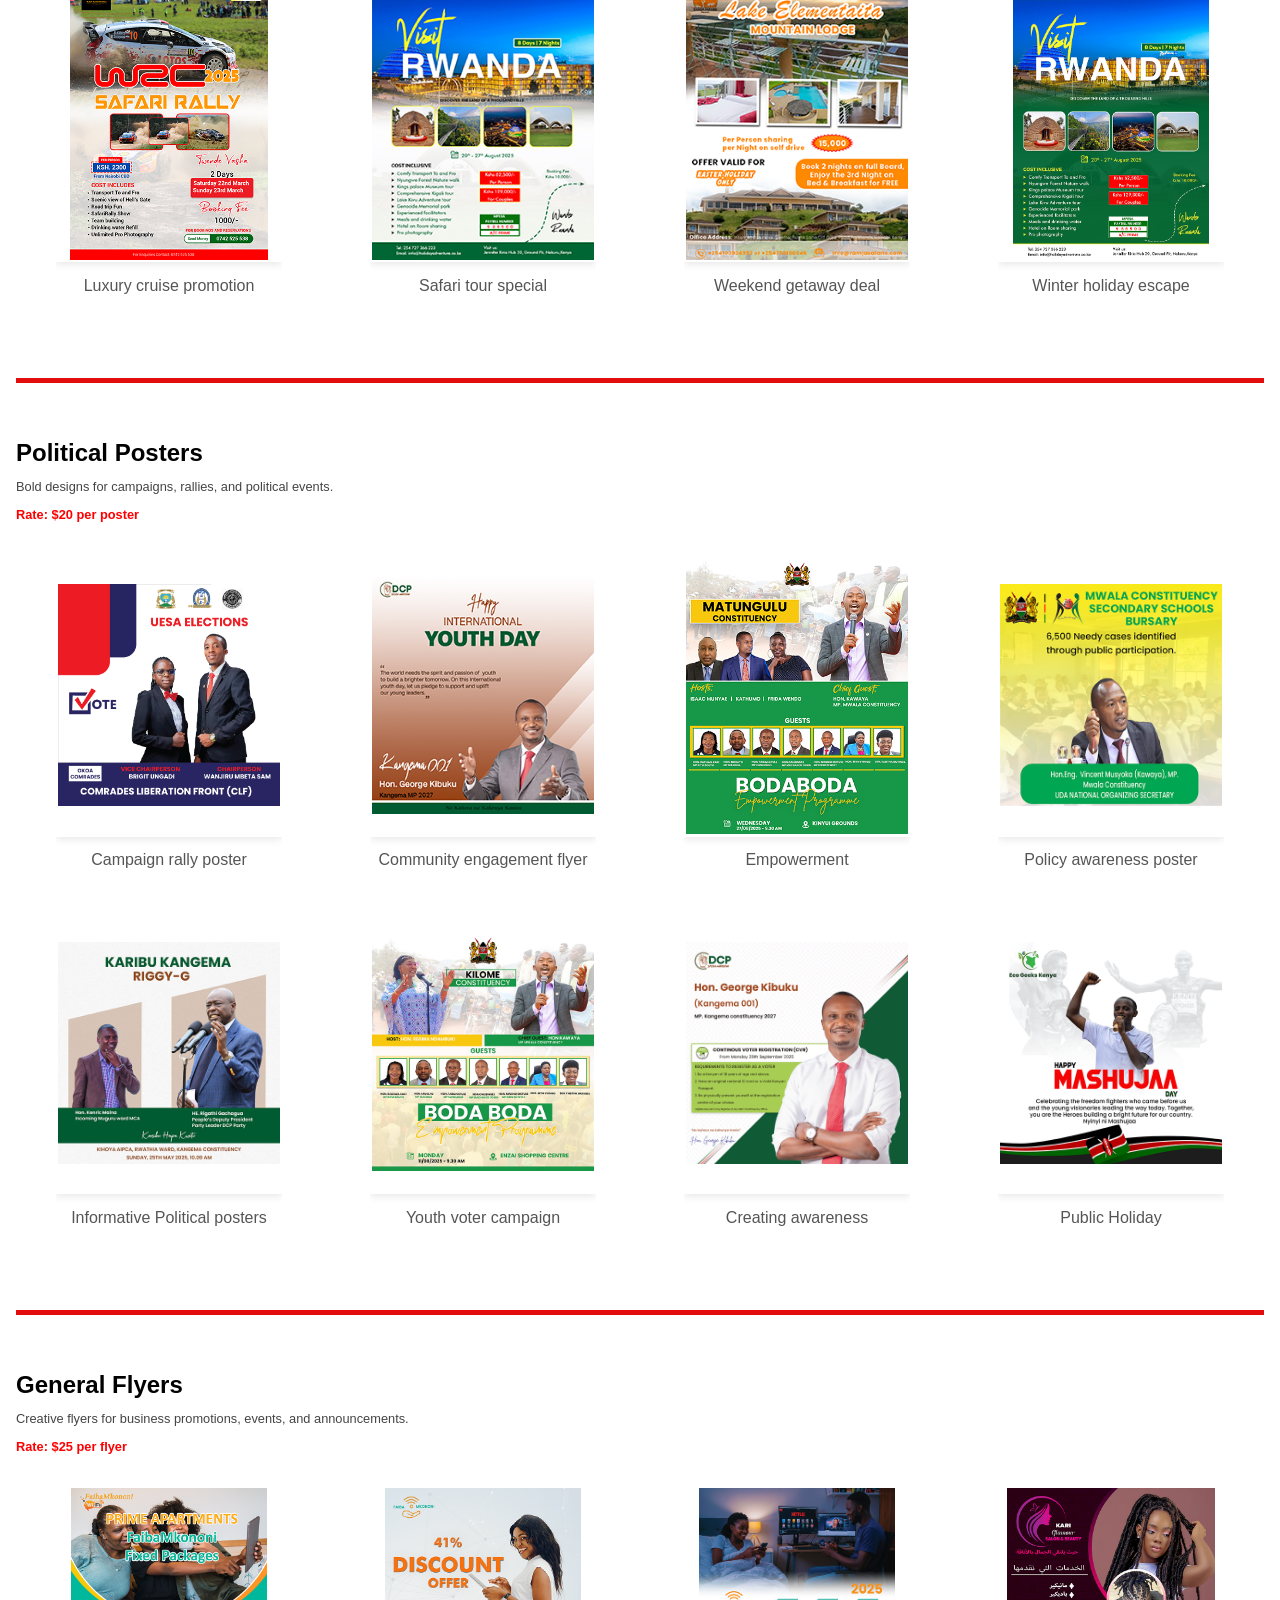
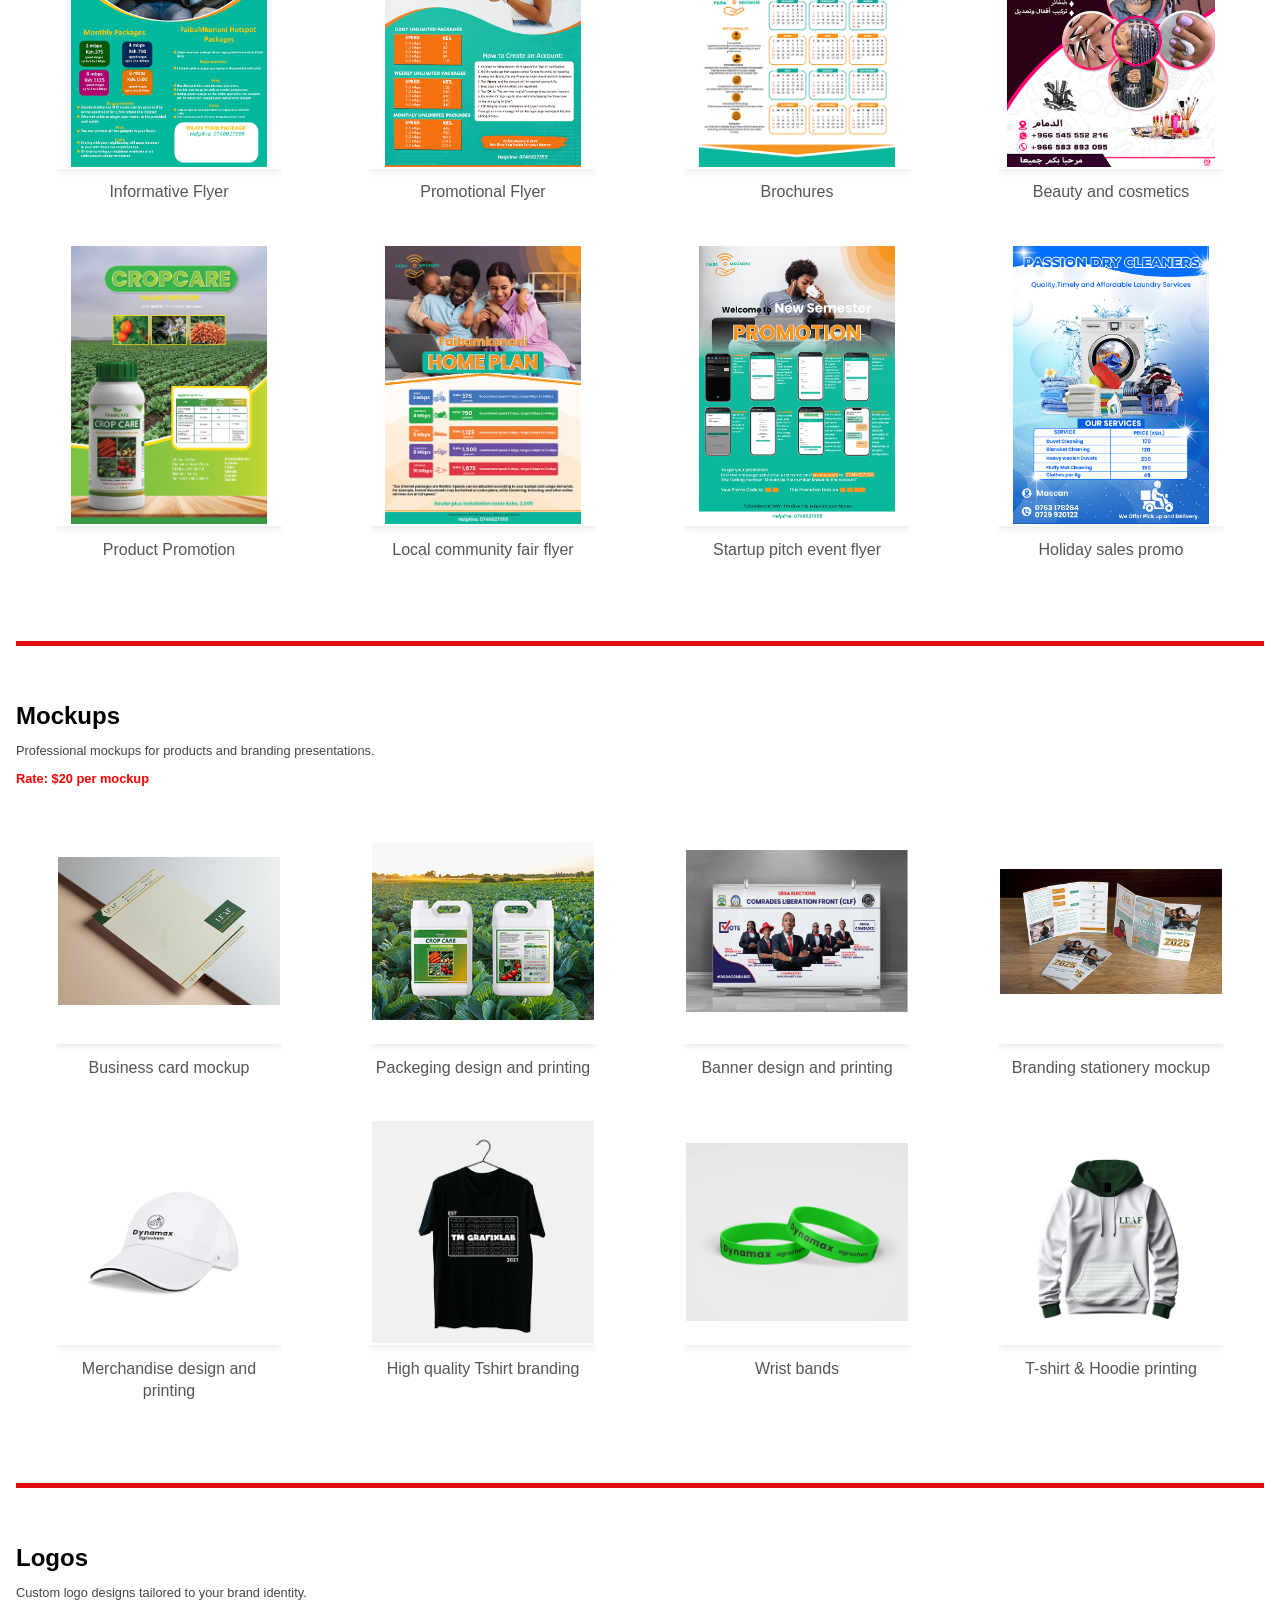
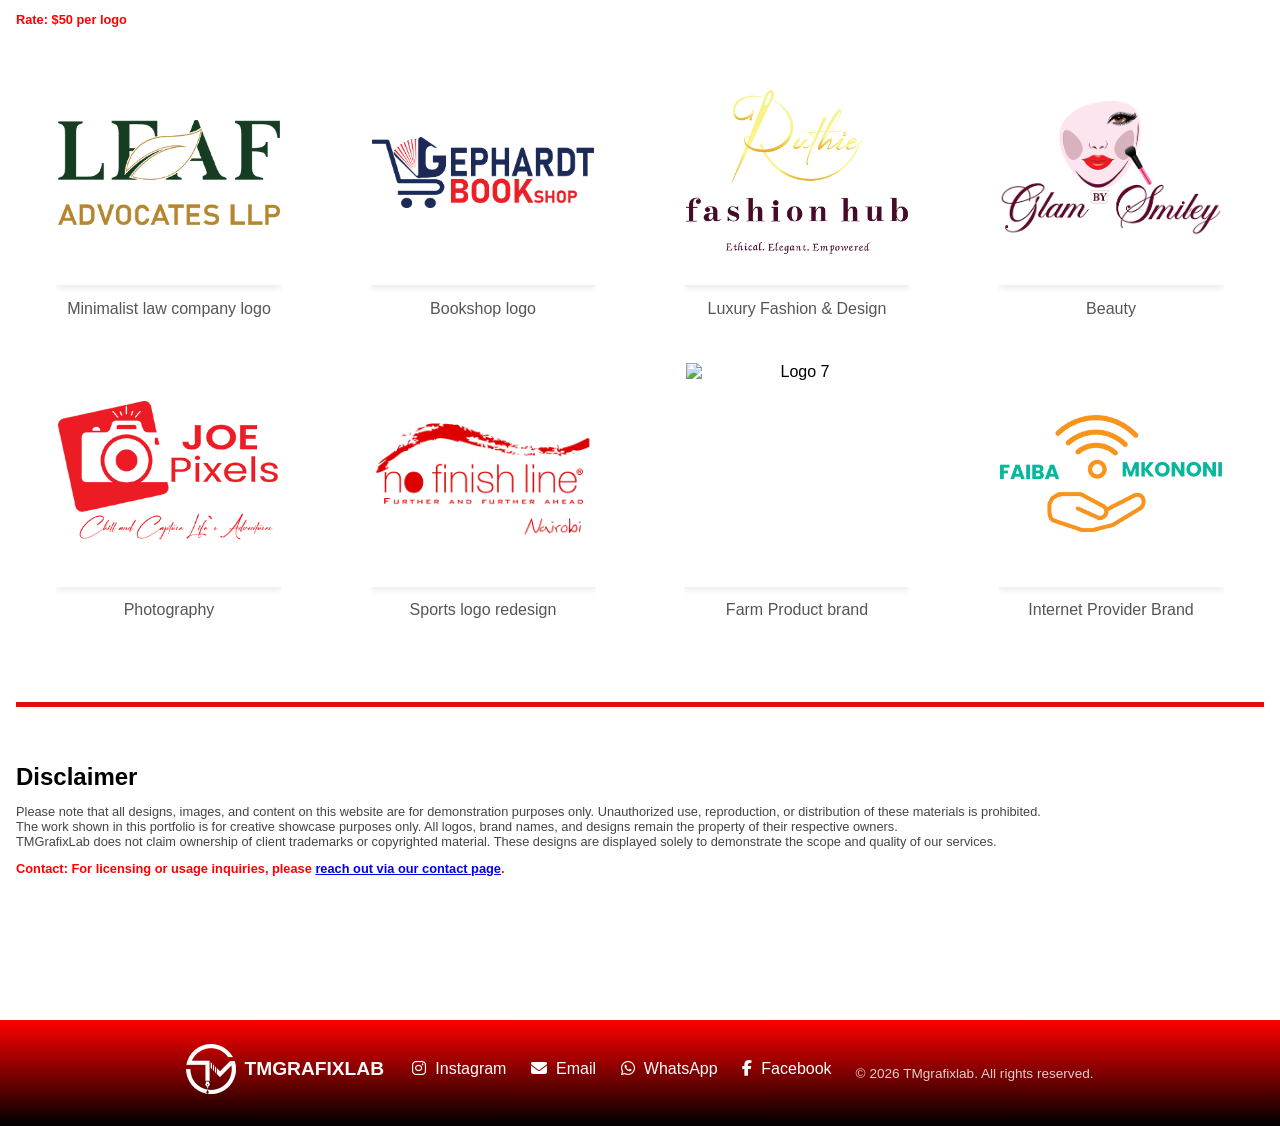
==== commit 42b2f0c2: "Update portfolio.html" ====
--- a/portfolio.html
+++ b/portfolio.html
@@ -149,11 +149,11 @@
         <figure><img src="images/Logo1.png" alt="Logo 1"><figcaption>Minimalist law company logo</figcaption></figure>
         <figure><img src="images/Logo2.png" alt="Logo 2"><figcaption>Bookshop logo</figcaption></figure>
         <figure><img src="images/Logo3.png" alt="Logo 3"><figcaption>Luxury Fashion & Design</figcaption></figure>
-        <figure><img src="images/logo4.png" alt="Logo 4"><figcaption>Beauty</figcaption></figure>
-        <figure><img src="images/logo5.png" alt="Logo 5"><figcaption>Photography</figcaption></figure>
-        <figure><img src="images/logo6.png" alt="Logo 6"><figcaption>Sports logo redesign</figcaption></figure>
-        <figure><img src="images/logo7.png" alt="Logo 7"><figcaption>Farm Product brand</figcaption></figure>
-        <figure><img src="images/logo8.png" alt="Logo 8"><figcaption>Internet Provider Brand</figcaption></figure>
+        <figure><img src="images/Logo4.png" alt="Logo 4"><figcaption>Beauty</figcaption></figure>
+        <figure><img src="images/Logo5.png" alt="Logo 5"><figcaption>Photography</figcaption></figure>
+        <figure><img src="images/Logo6.png" alt="Logo 6"><figcaption>Sports logo redesign</figcaption></figure>
+        <figure><img src="images/Logo7.png" alt="Logo 7"><figcaption>Farm Product brand</figcaption></figure>
+        <figure><img src="images/Logo8.png" alt="Logo 8"><figcaption>Internet Provider Brand</figcaption></figure>
       </div>
     </section>
 
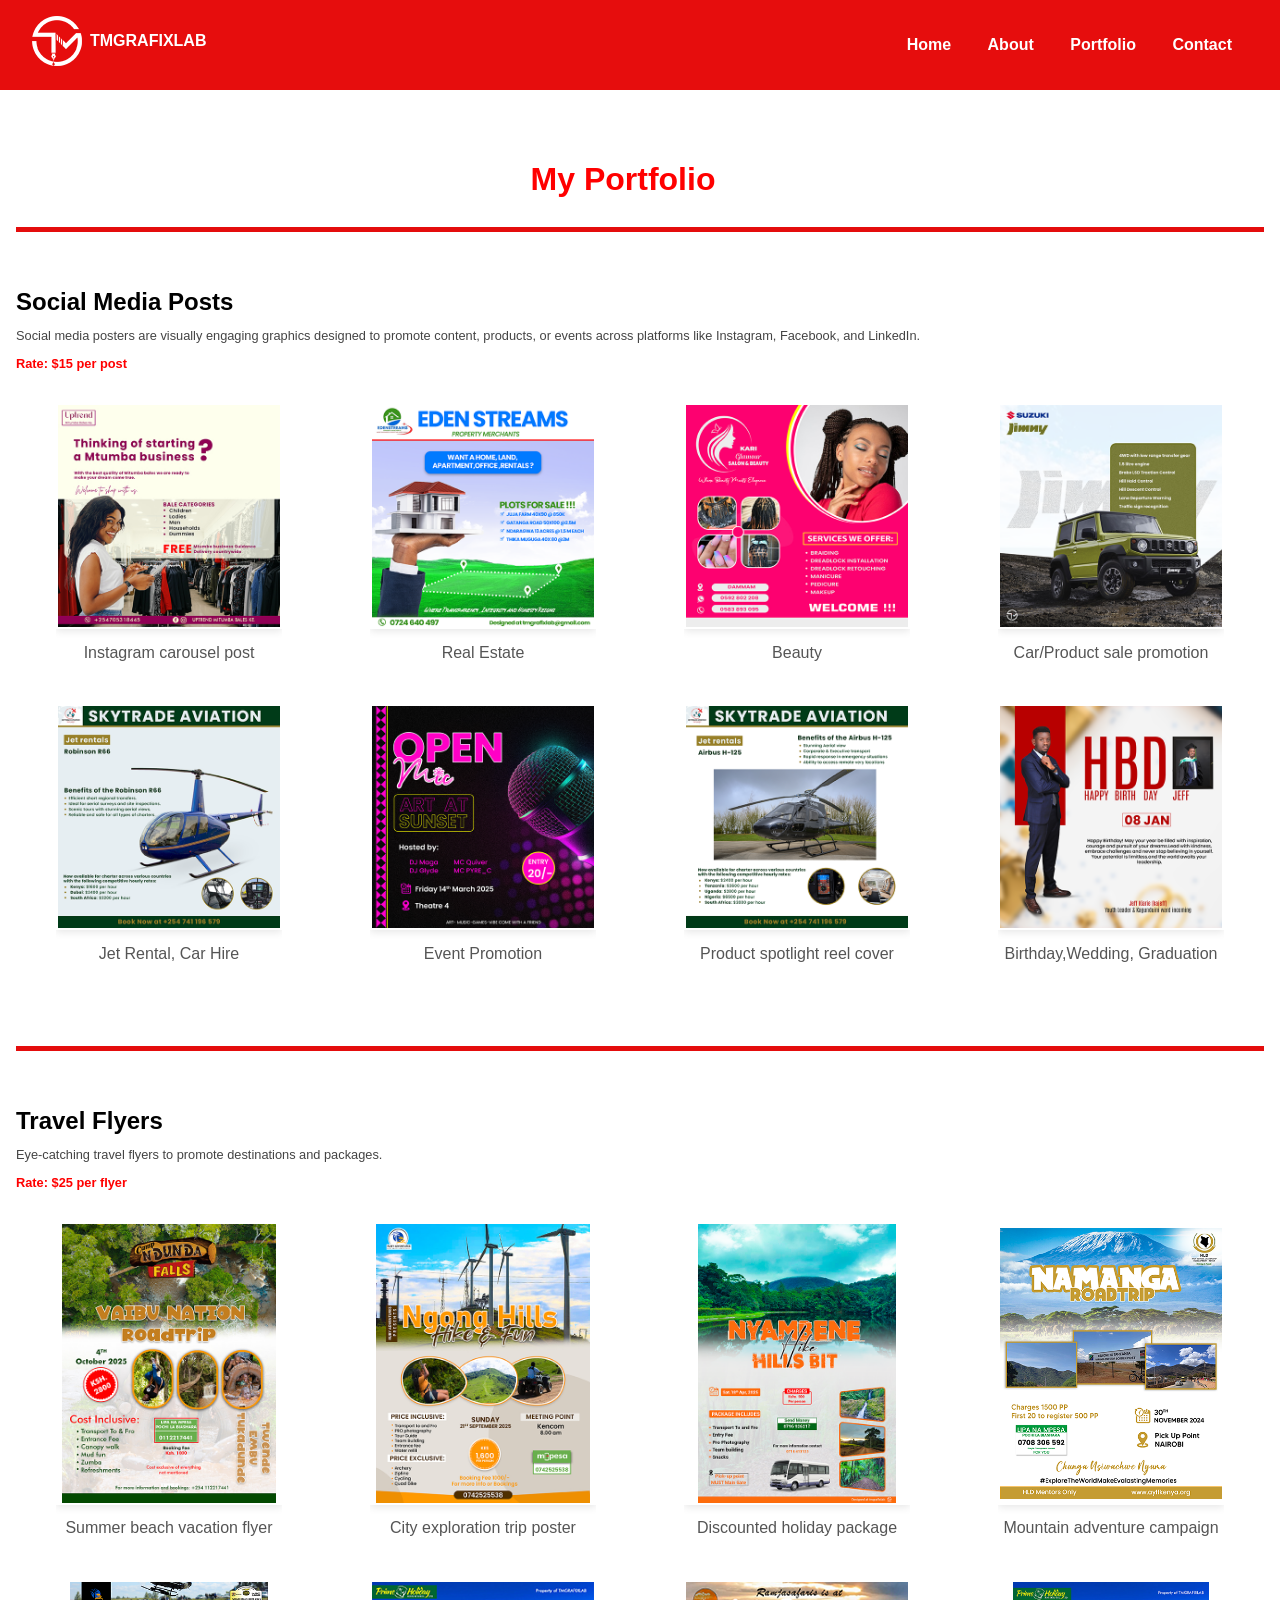
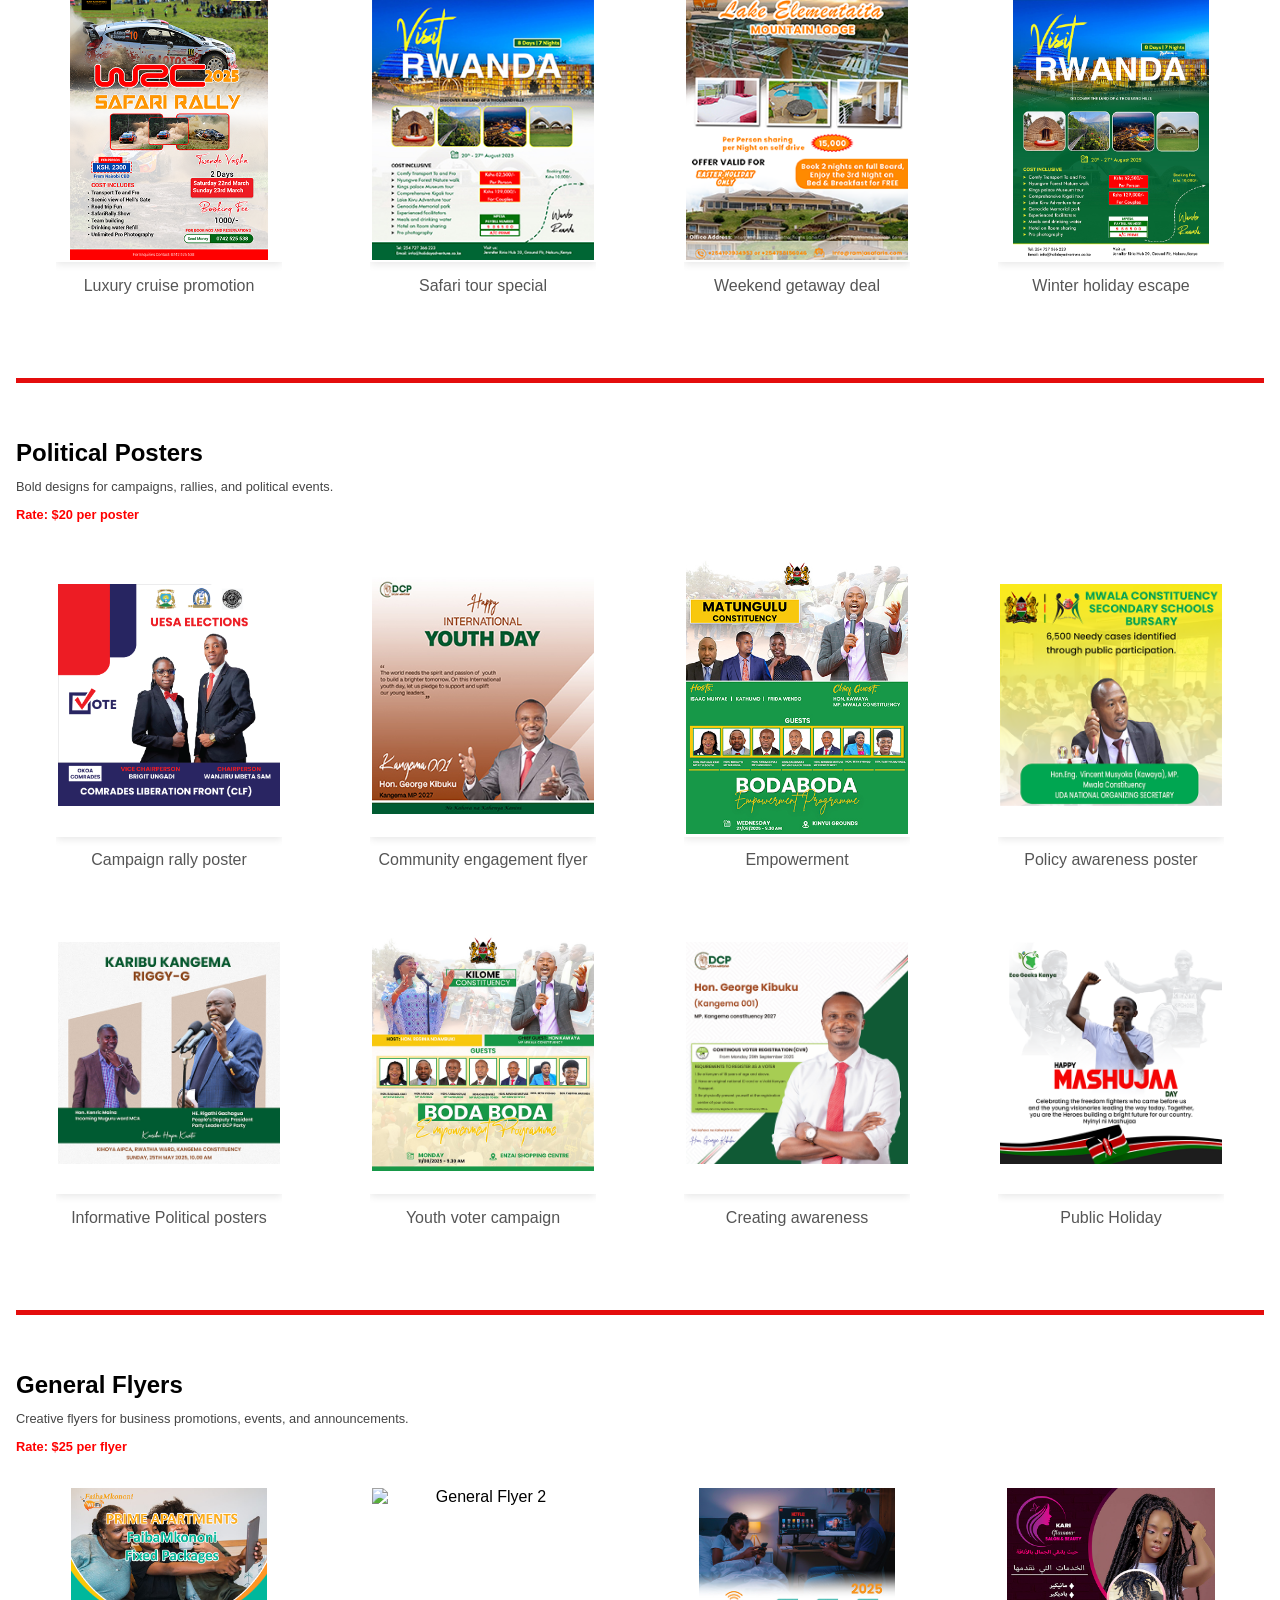
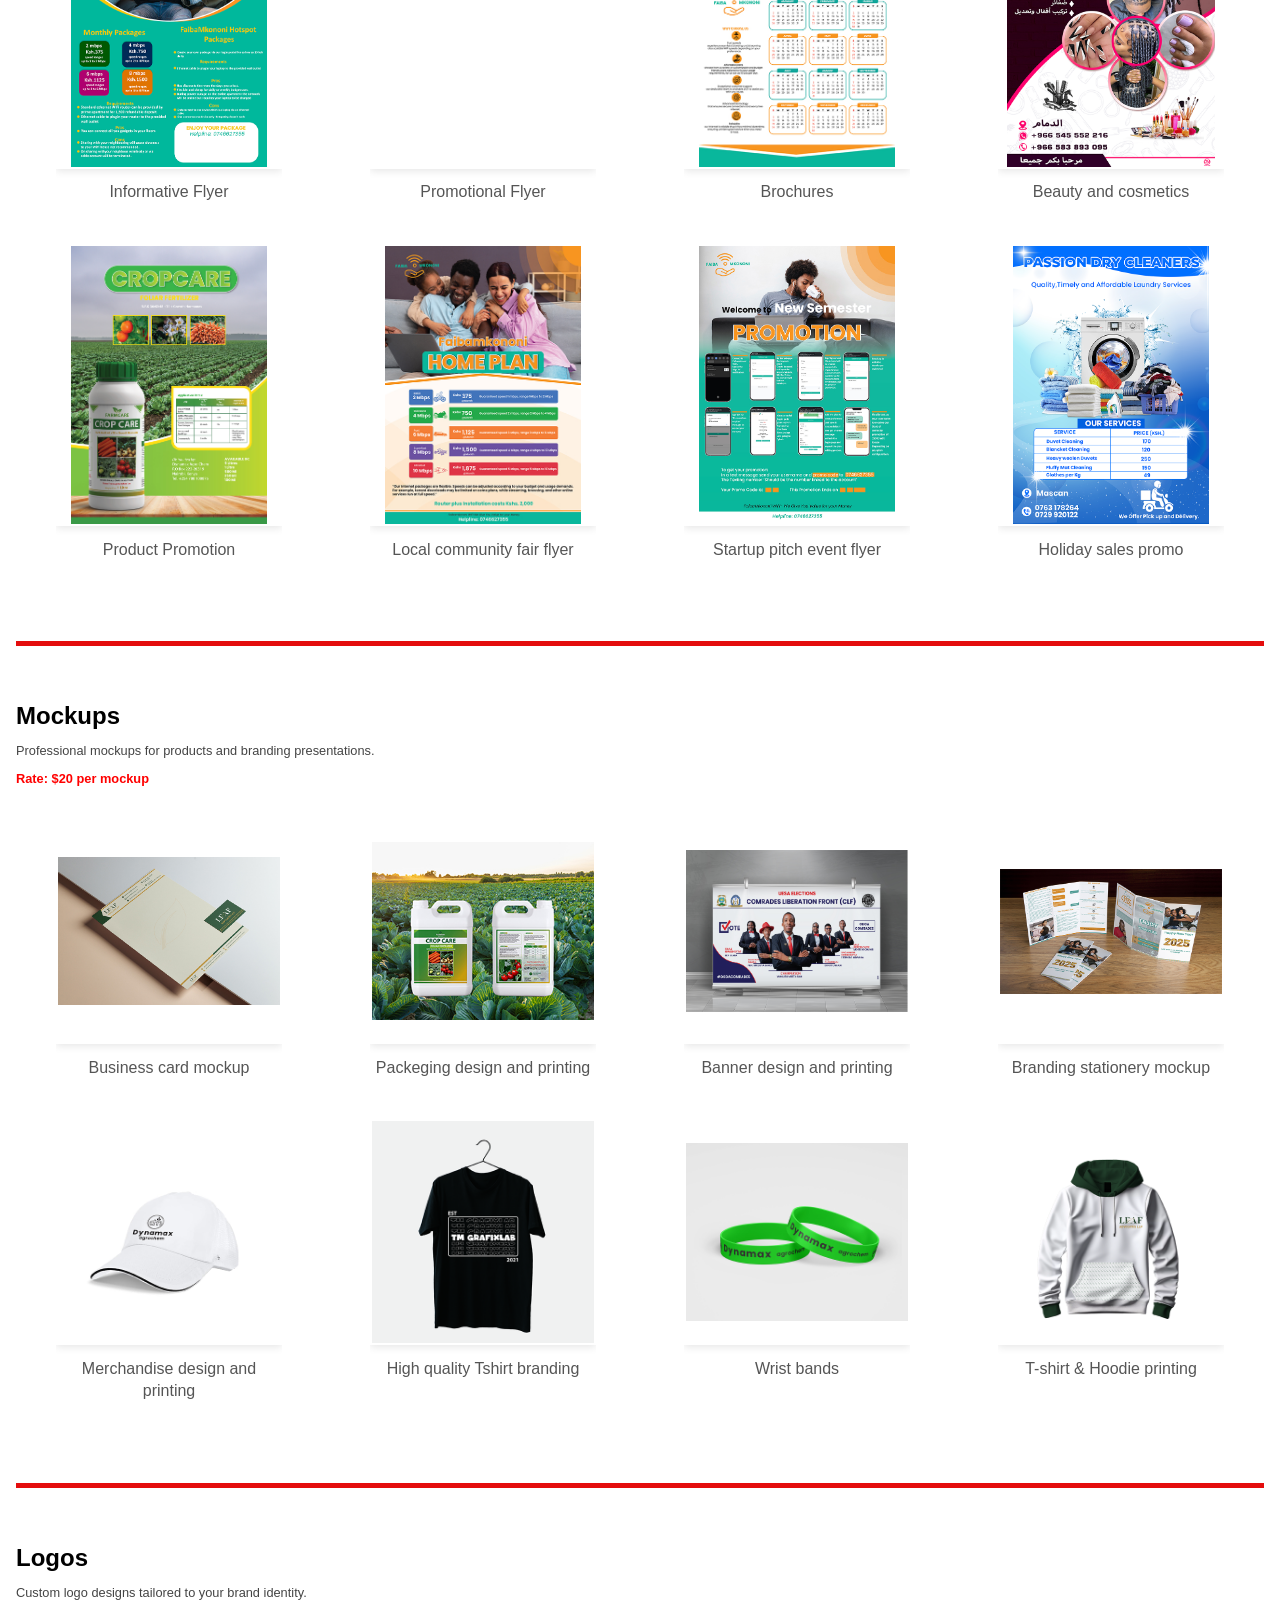
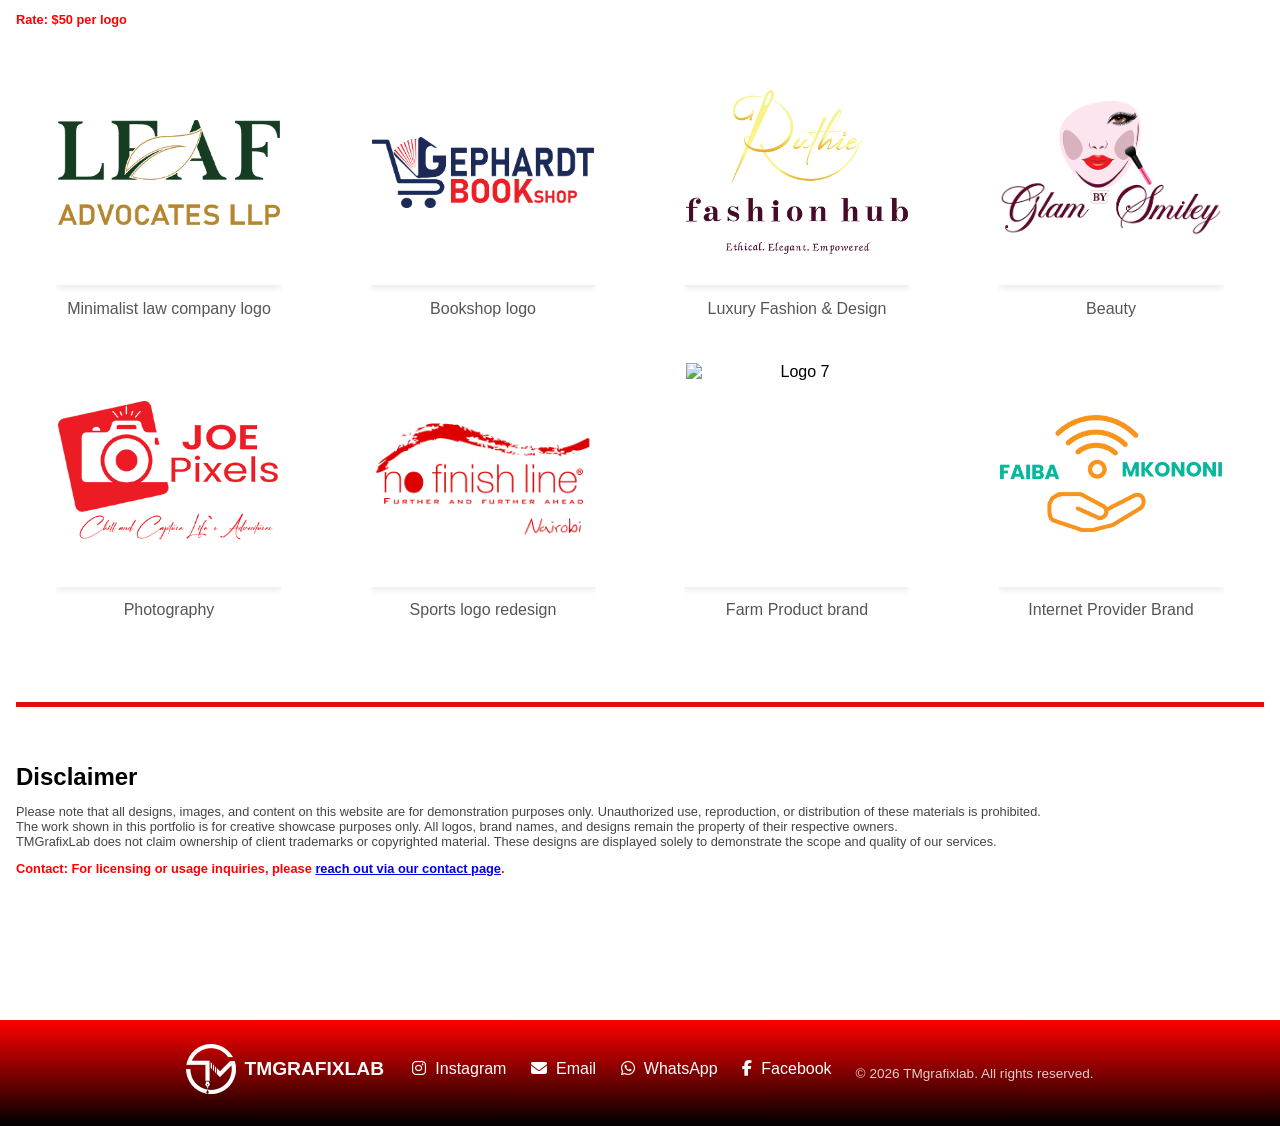
==== commit 2d86ee2e: "Update portfolio.html" ====
--- a/portfolio.html
+++ b/portfolio.html
@@ -113,7 +113,7 @@
       <p class="rate"><strong>Rate:</strong> $25 per flyer</p>
       <div class="gallery vertical-grid">
         <figure><img src="images/FAIBA MKONONI Final.png" alt="General Flyer 1"><figcaption>Informative Flyer</figcaption></figure>
-        <figure><img src="images/FAIBA DISCOUNT 41% OFFER copy.png" alt="General Flyer 2"><figcaption>Promotional Flyer</figcaption></figure>
+        <figure><img src="images/images/FAIBA DISCOUNT 41% OFFER copy.png" alt="General Flyer 2"><figcaption>Promotional Flyer</figcaption></figure>
         <figure><img src="images/faiba mkononi A5 BACK-04.jpg" alt="General Flyer 3"><figcaption>Brochures</figcaption></figure>
         <figure><img src="images/Kari Glamour copyY.png" alt="General Flyer 4"><figcaption>Beauty and cosmetics</figcaption></figure>
         <figure><img src="images/CROPCARE FLYERDFGH-01.jpg" alt="General Flyer 5"><figcaption>Product Promotion</figcaption></figure>
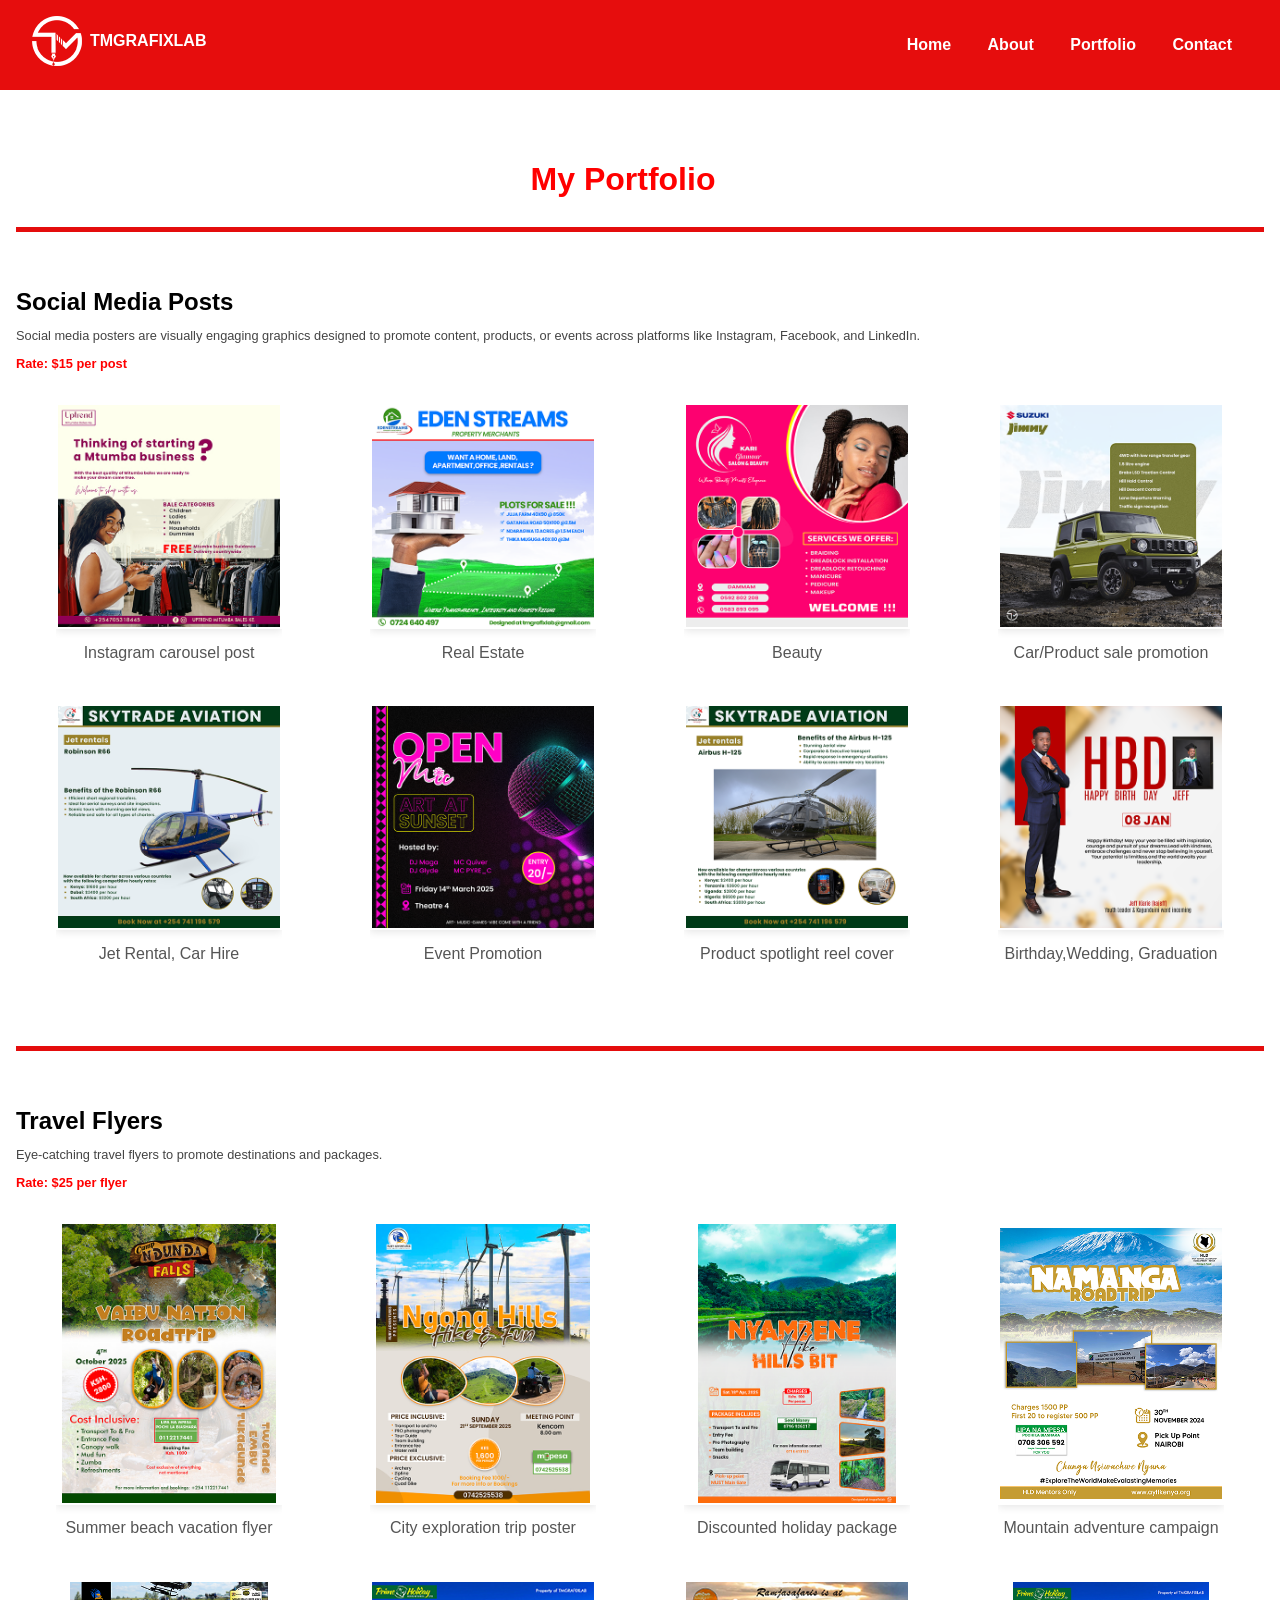
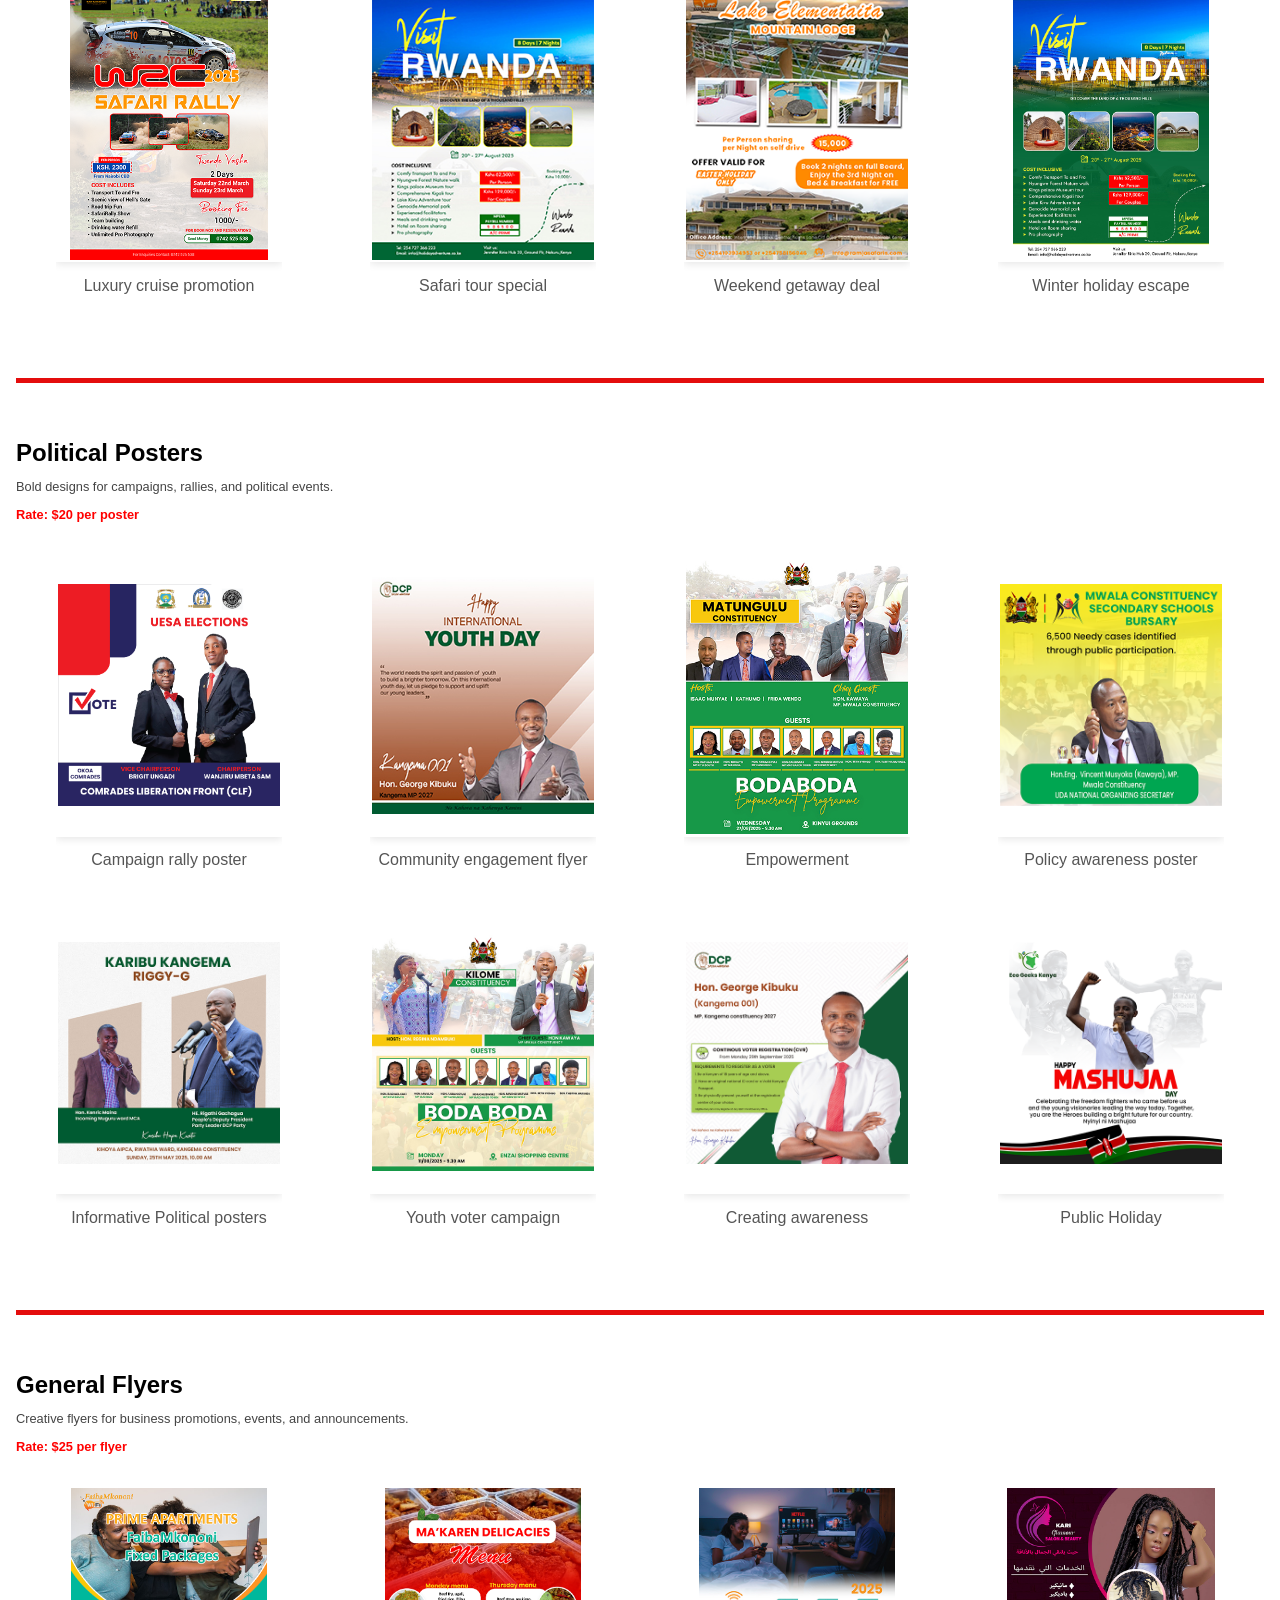
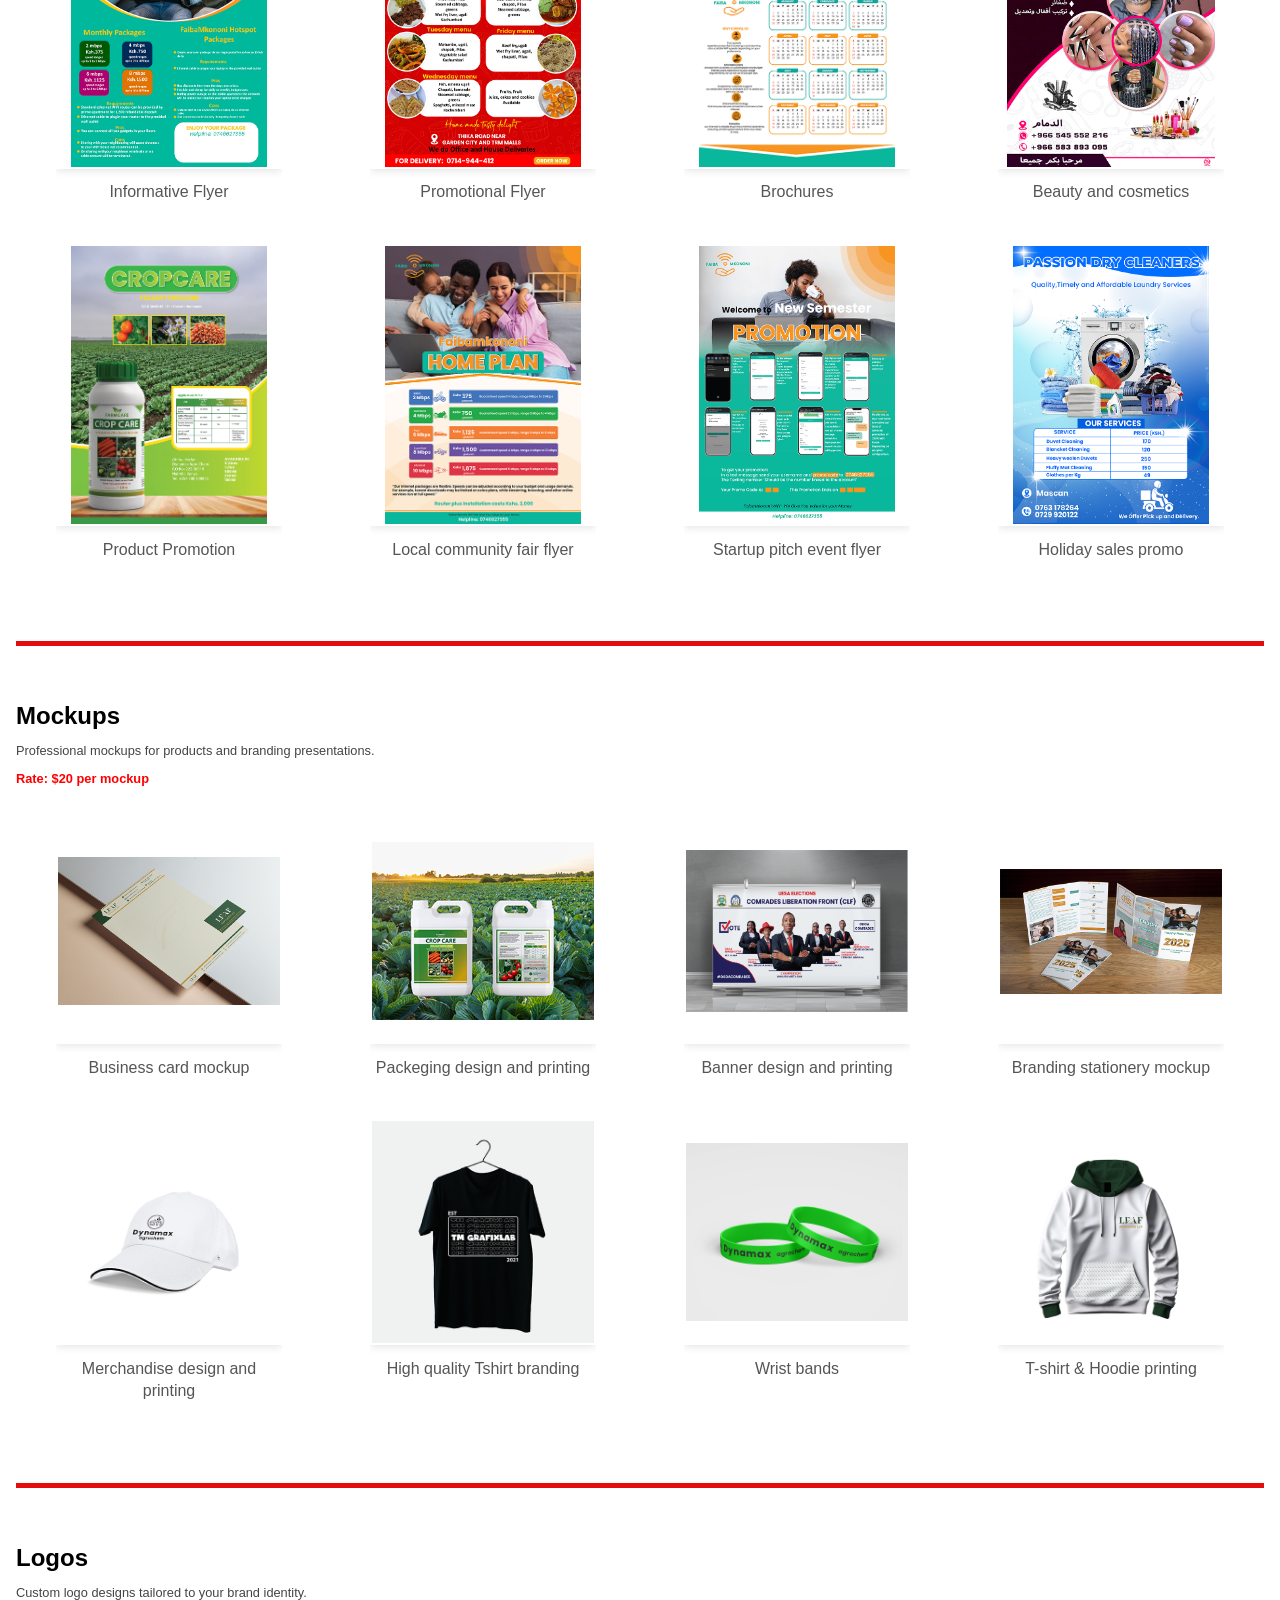
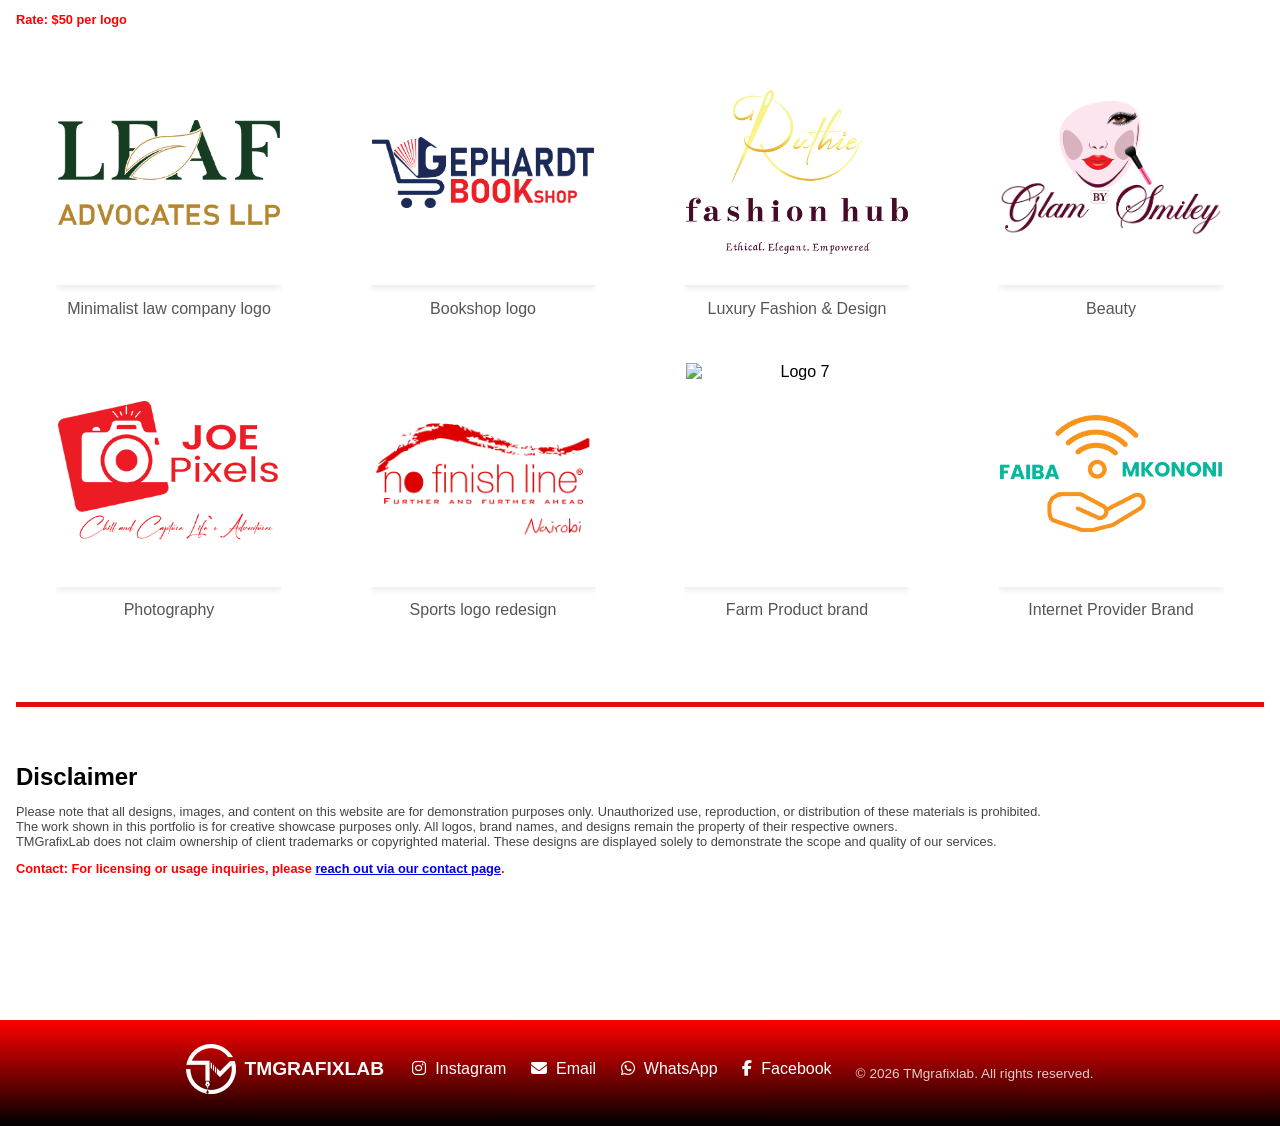
==== commit d3688875: "Update portfolio.html" ====
--- a/portfolio.html
+++ b/portfolio.html
@@ -113,7 +113,7 @@
       <p class="rate"><strong>Rate:</strong> $25 per flyer</p>
       <div class="gallery vertical-grid">
         <figure><img src="images/FAIBA MKONONI Final.png" alt="General Flyer 1"><figcaption>Informative Flyer</figcaption></figure>
-        <figure><img src="images/images/FAIBA DISCOUNT 41% OFFER copy.png" alt="General Flyer 2"><figcaption>Promotional Flyer</figcaption></figure>
+        <figure><img src="images/MAKAREN FOOD DELIVERY copyTTT.png" alt="General Flyer 2"><figcaption>Promotional Flyer</figcaption></figure>
         <figure><img src="images/faiba mkononi A5 BACK-04.jpg" alt="General Flyer 3"><figcaption>Brochures</figcaption></figure>
         <figure><img src="images/Kari Glamour copyY.png" alt="General Flyer 4"><figcaption>Beauty and cosmetics</figcaption></figure>
         <figure><img src="images/CROPCARE FLYERDFGH-01.jpg" alt="General Flyer 5"><figcaption>Product Promotion</figcaption></figure>
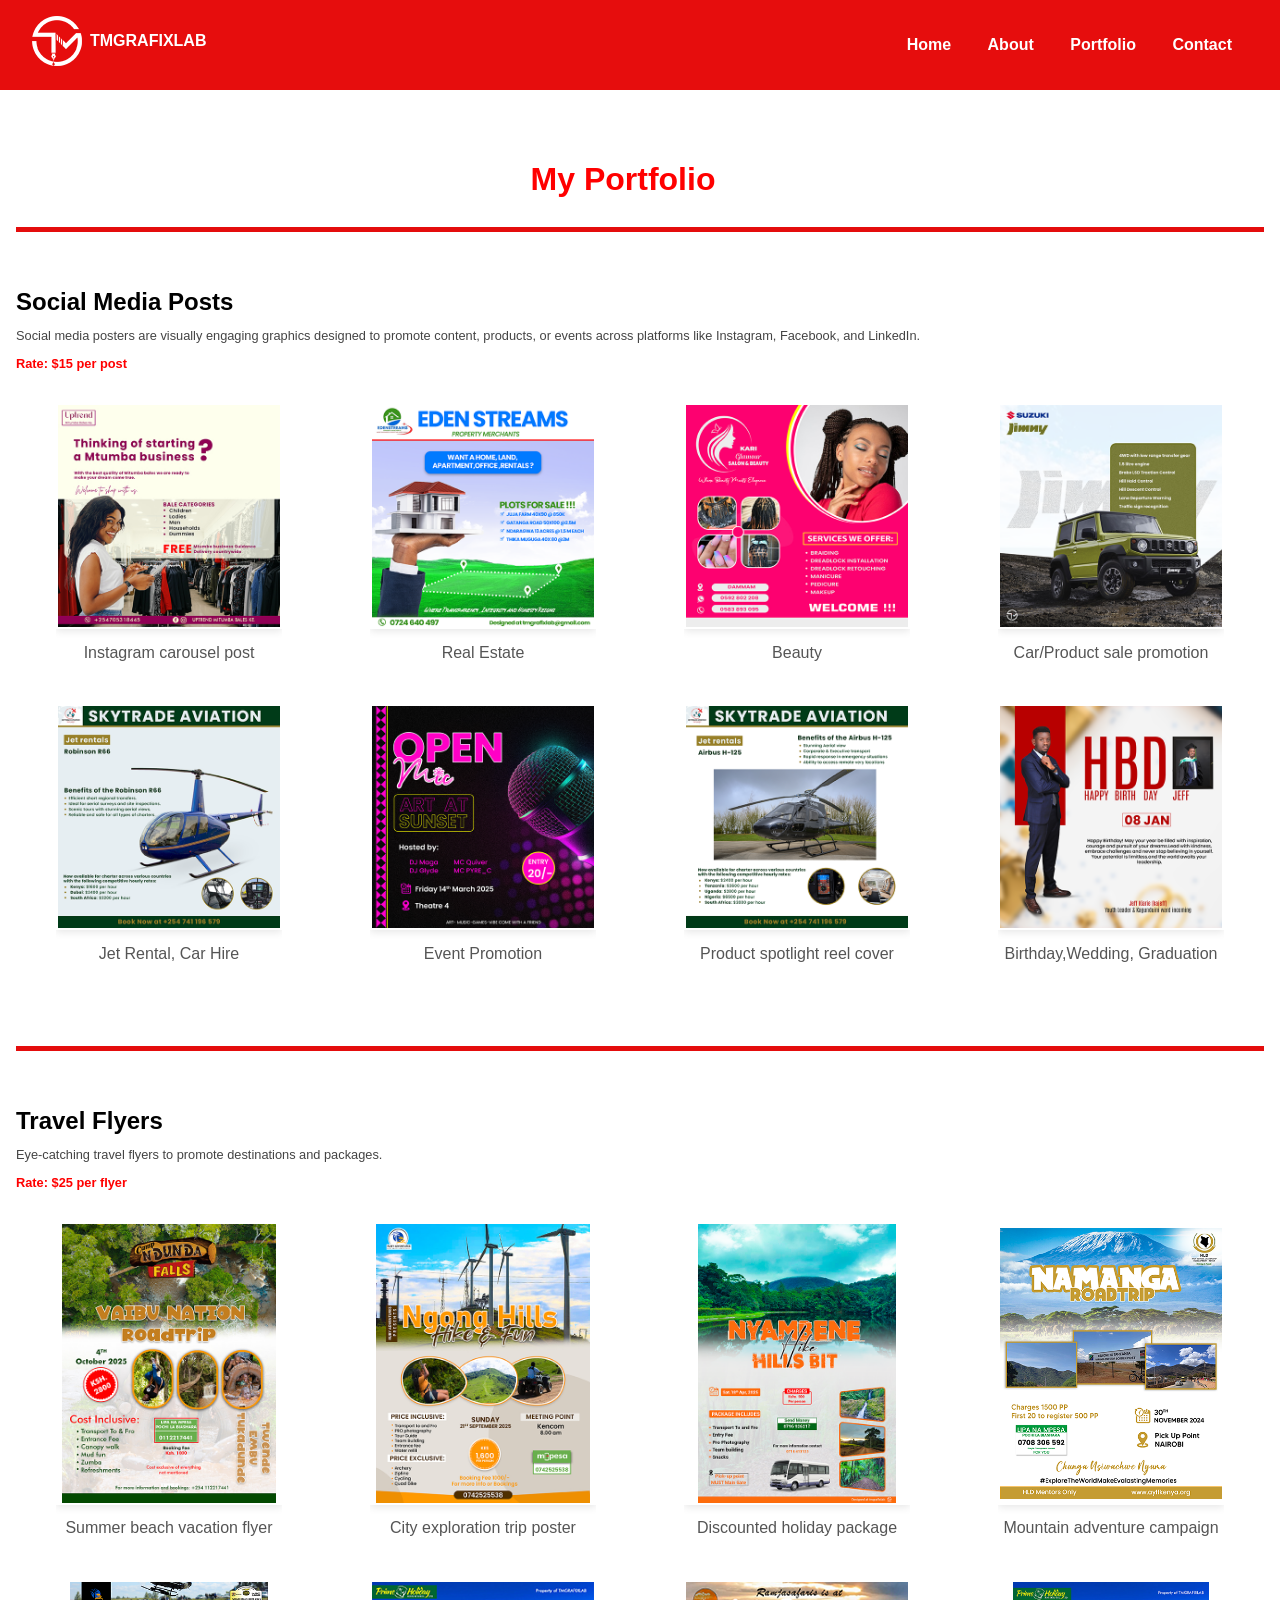
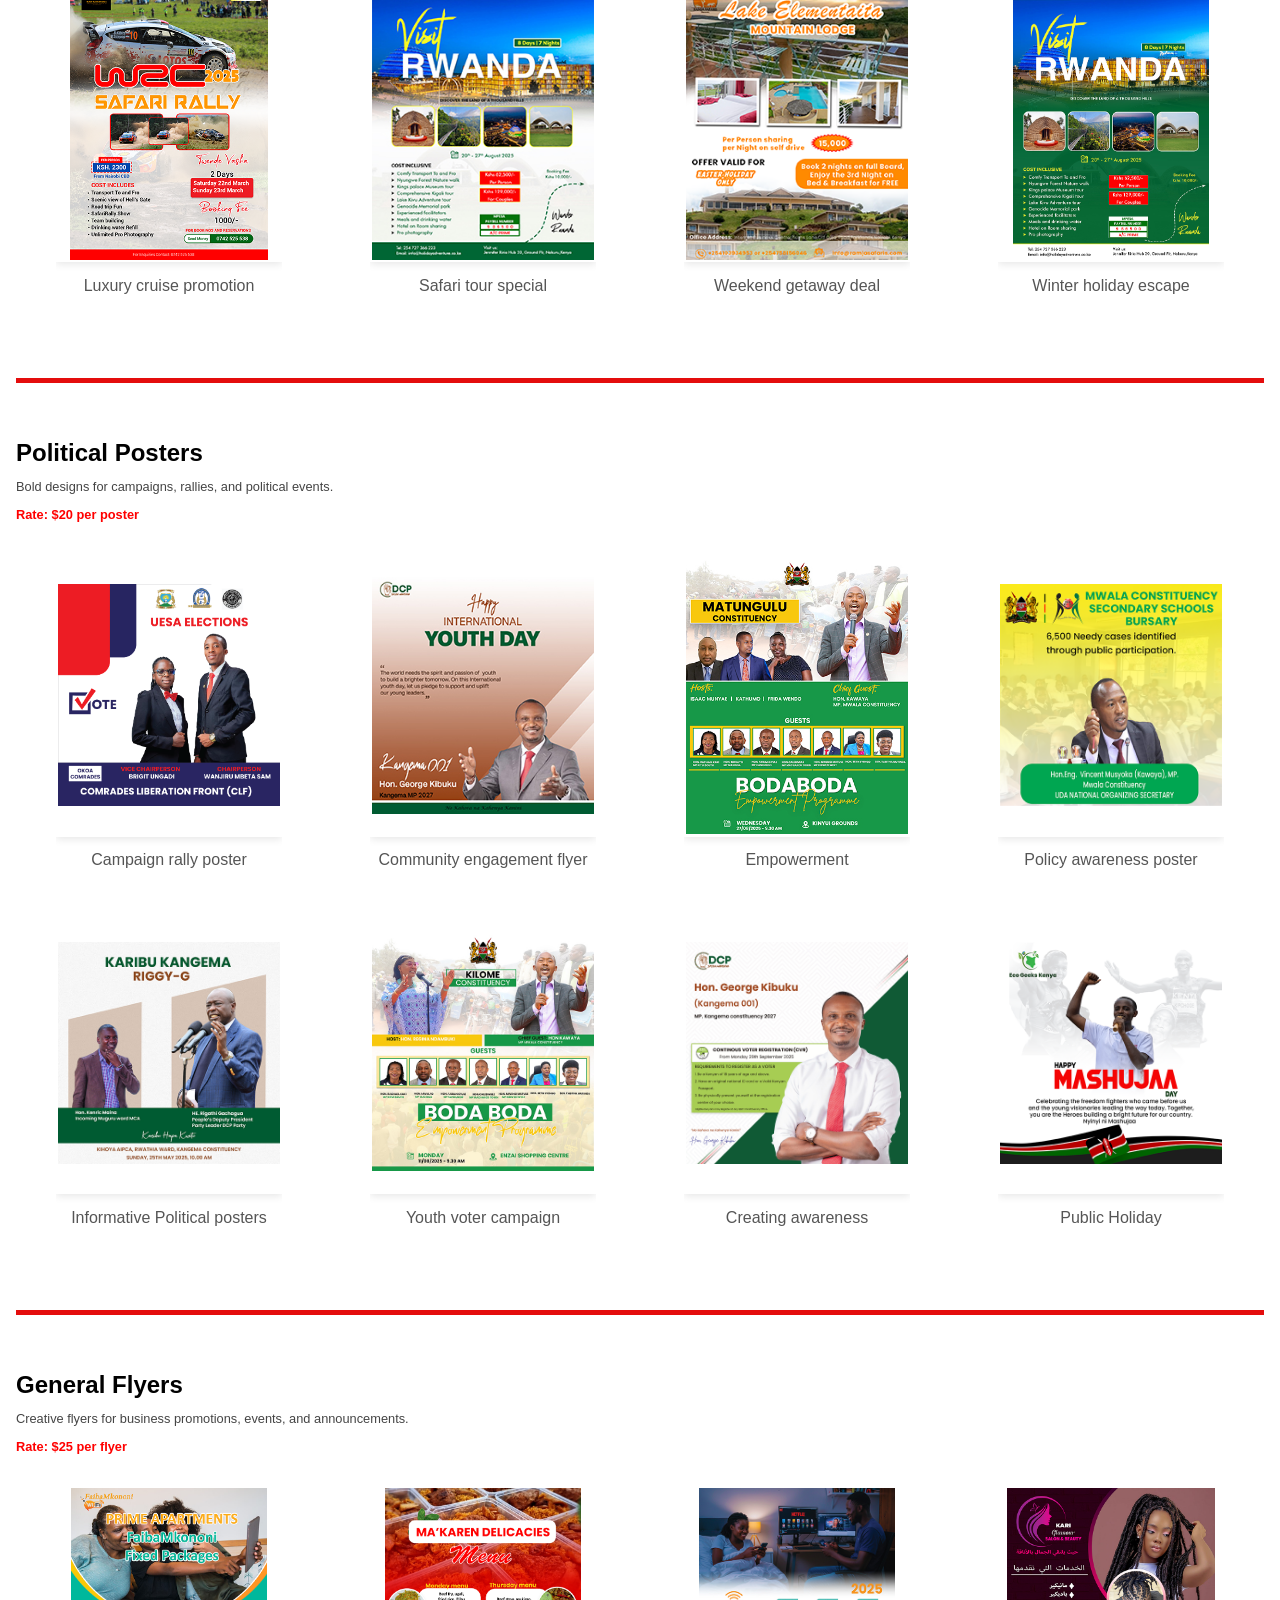
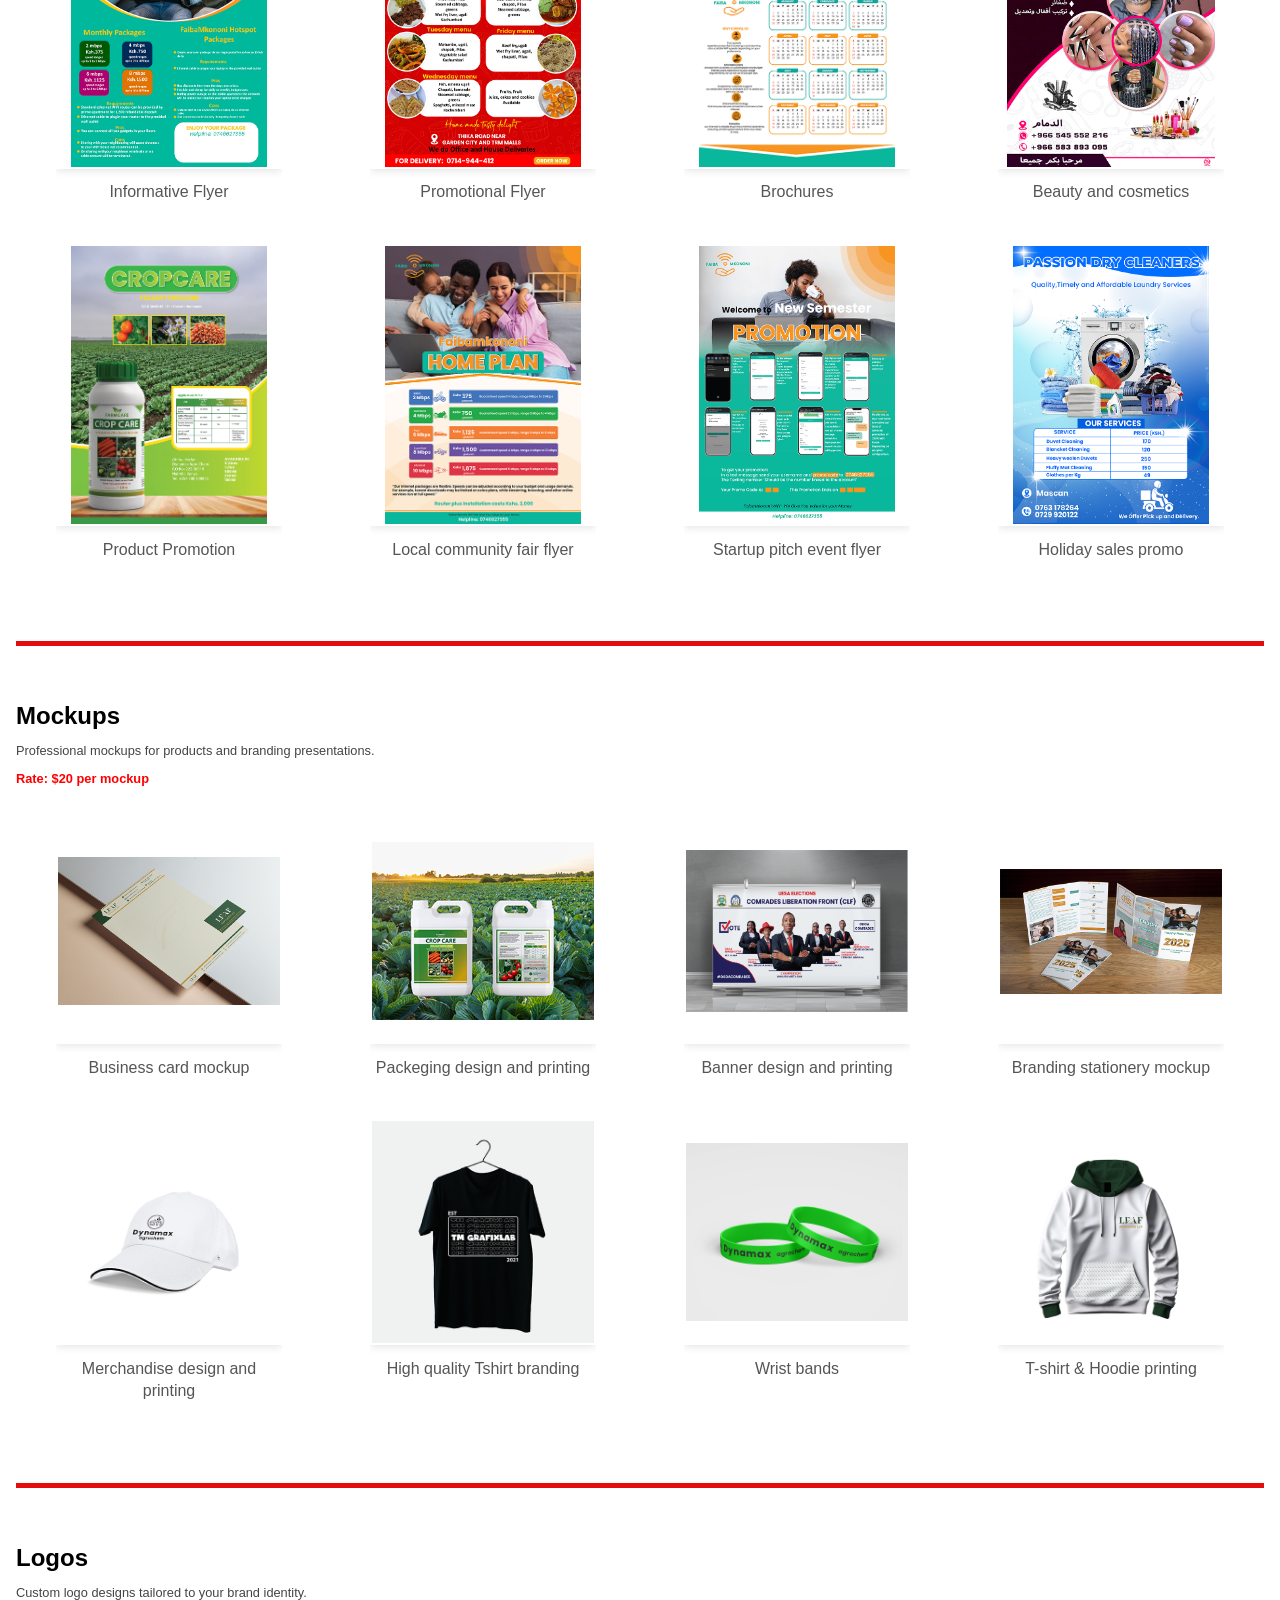
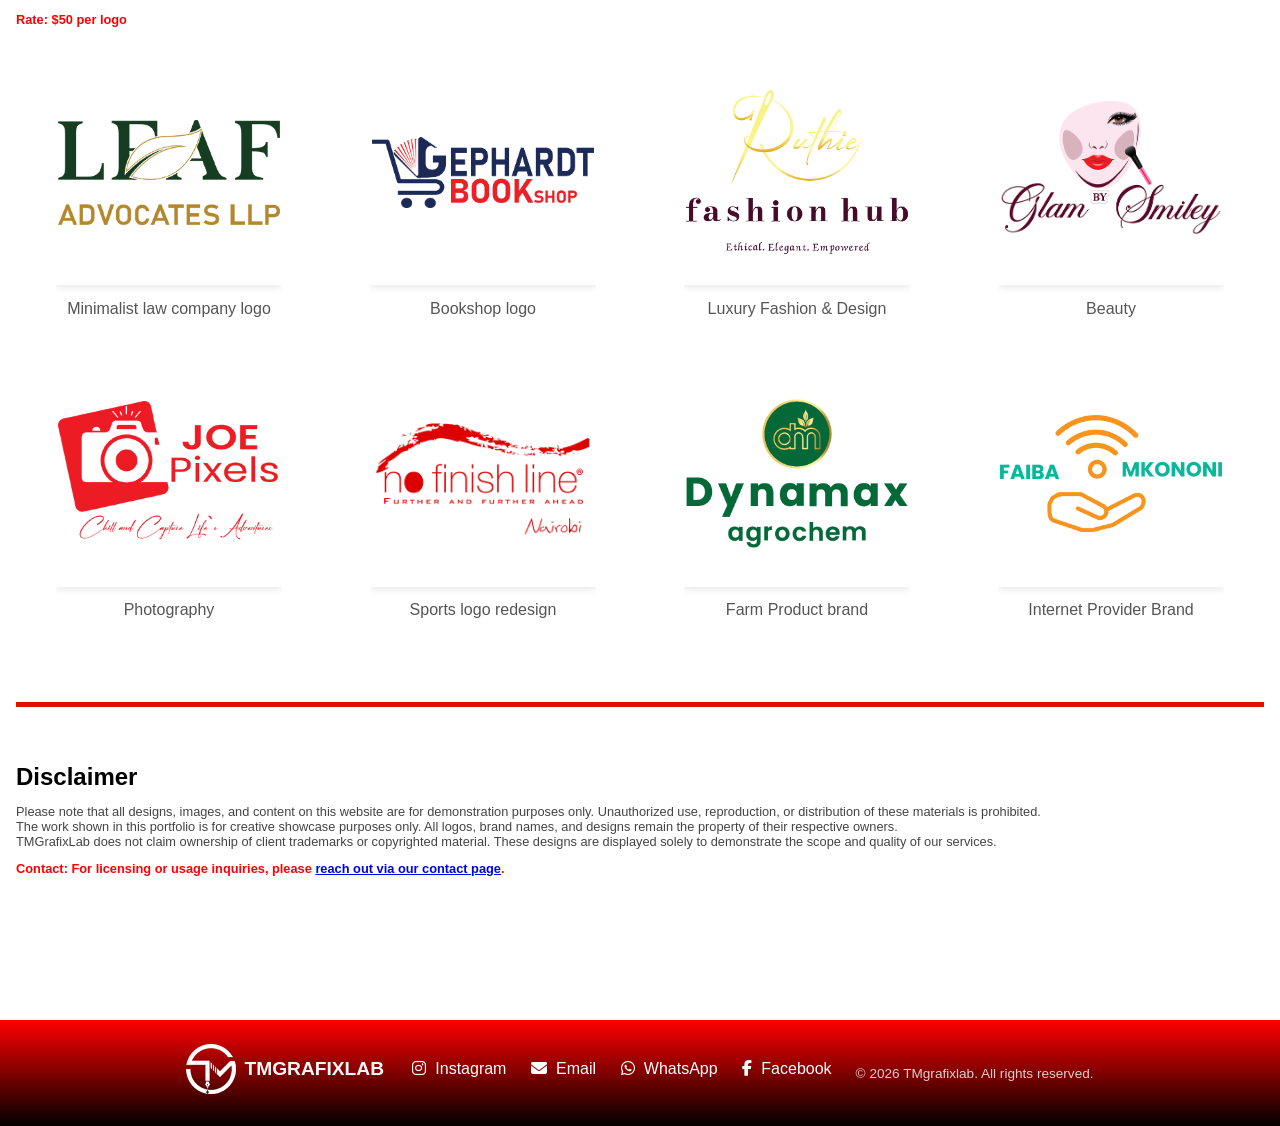
==== commit 9ae26d66: "Update portfolio.html" ====
--- a/portfolio.html
+++ b/portfolio.html
@@ -152,7 +152,7 @@
         <figure><img src="images/Logo4.png" alt="Logo 4"><figcaption>Beauty</figcaption></figure>
         <figure><img src="images/Logo5.png" alt="Logo 5"><figcaption>Photography</figcaption></figure>
         <figure><img src="images/Logo6.png" alt="Logo 6"><figcaption>Sports logo redesign</figcaption></figure>
-        <figure><img src="images/Logo7.png" alt="Logo 7"><figcaption>Farm Product brand</figcaption></figure>
+        <figure><img src="images/logo7.png" alt="Logo 7"><figcaption>Farm Product brand</figcaption></figure>
         <figure><img src="images/Logo8.png" alt="Logo 8"><figcaption>Internet Provider Brand</figcaption></figure>
       </div>
     </section>
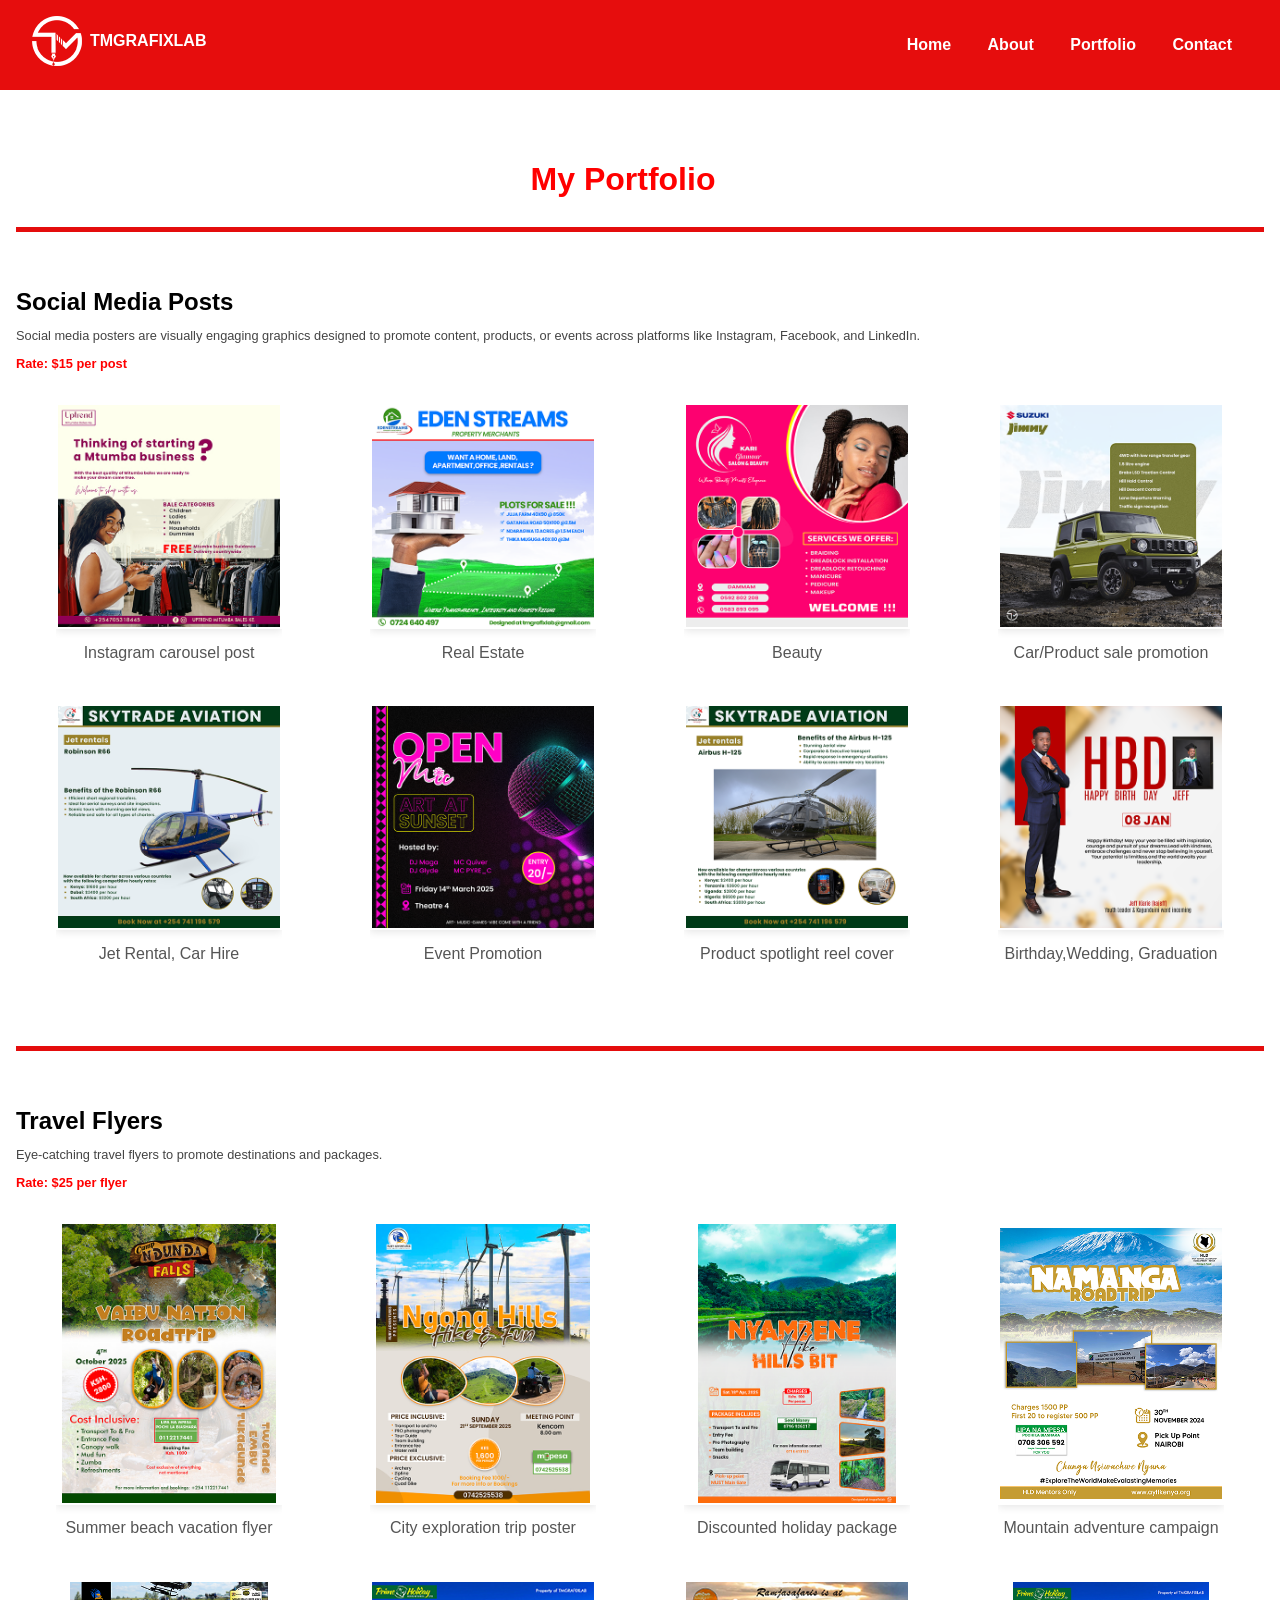
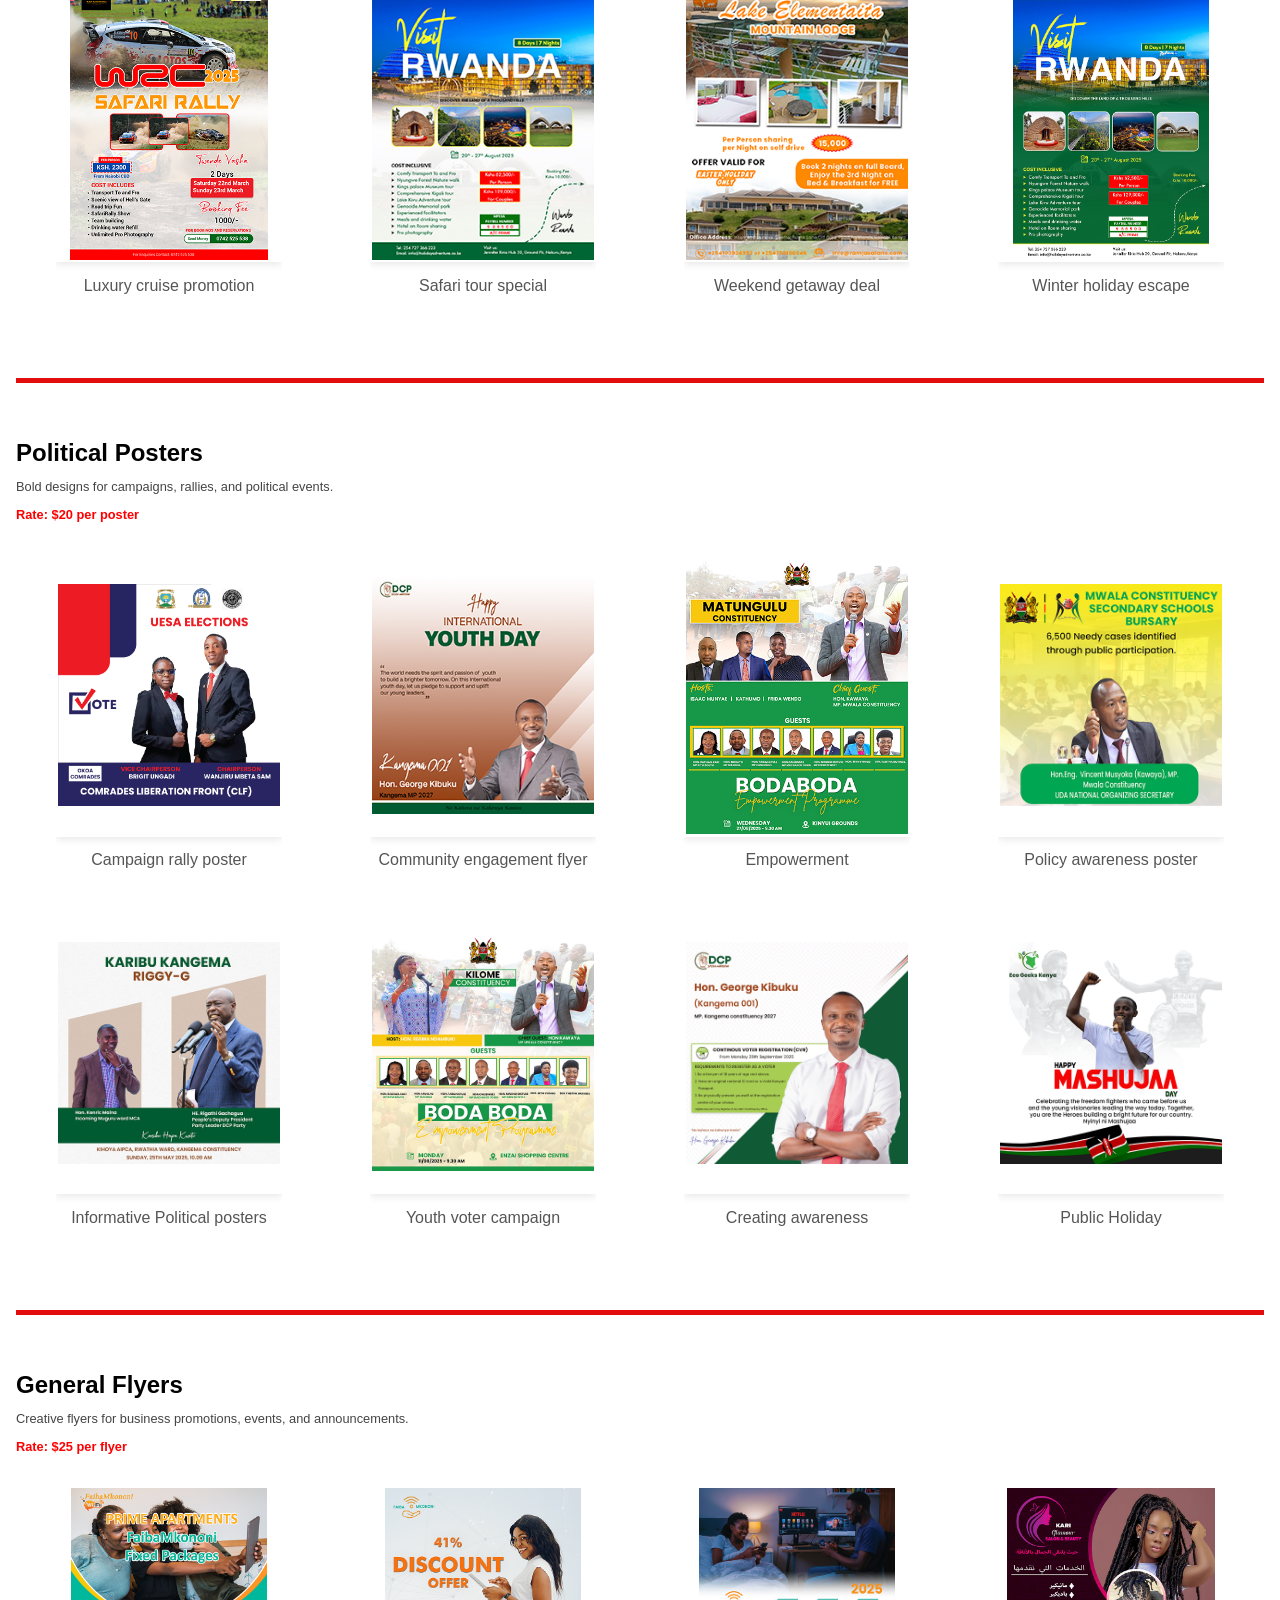
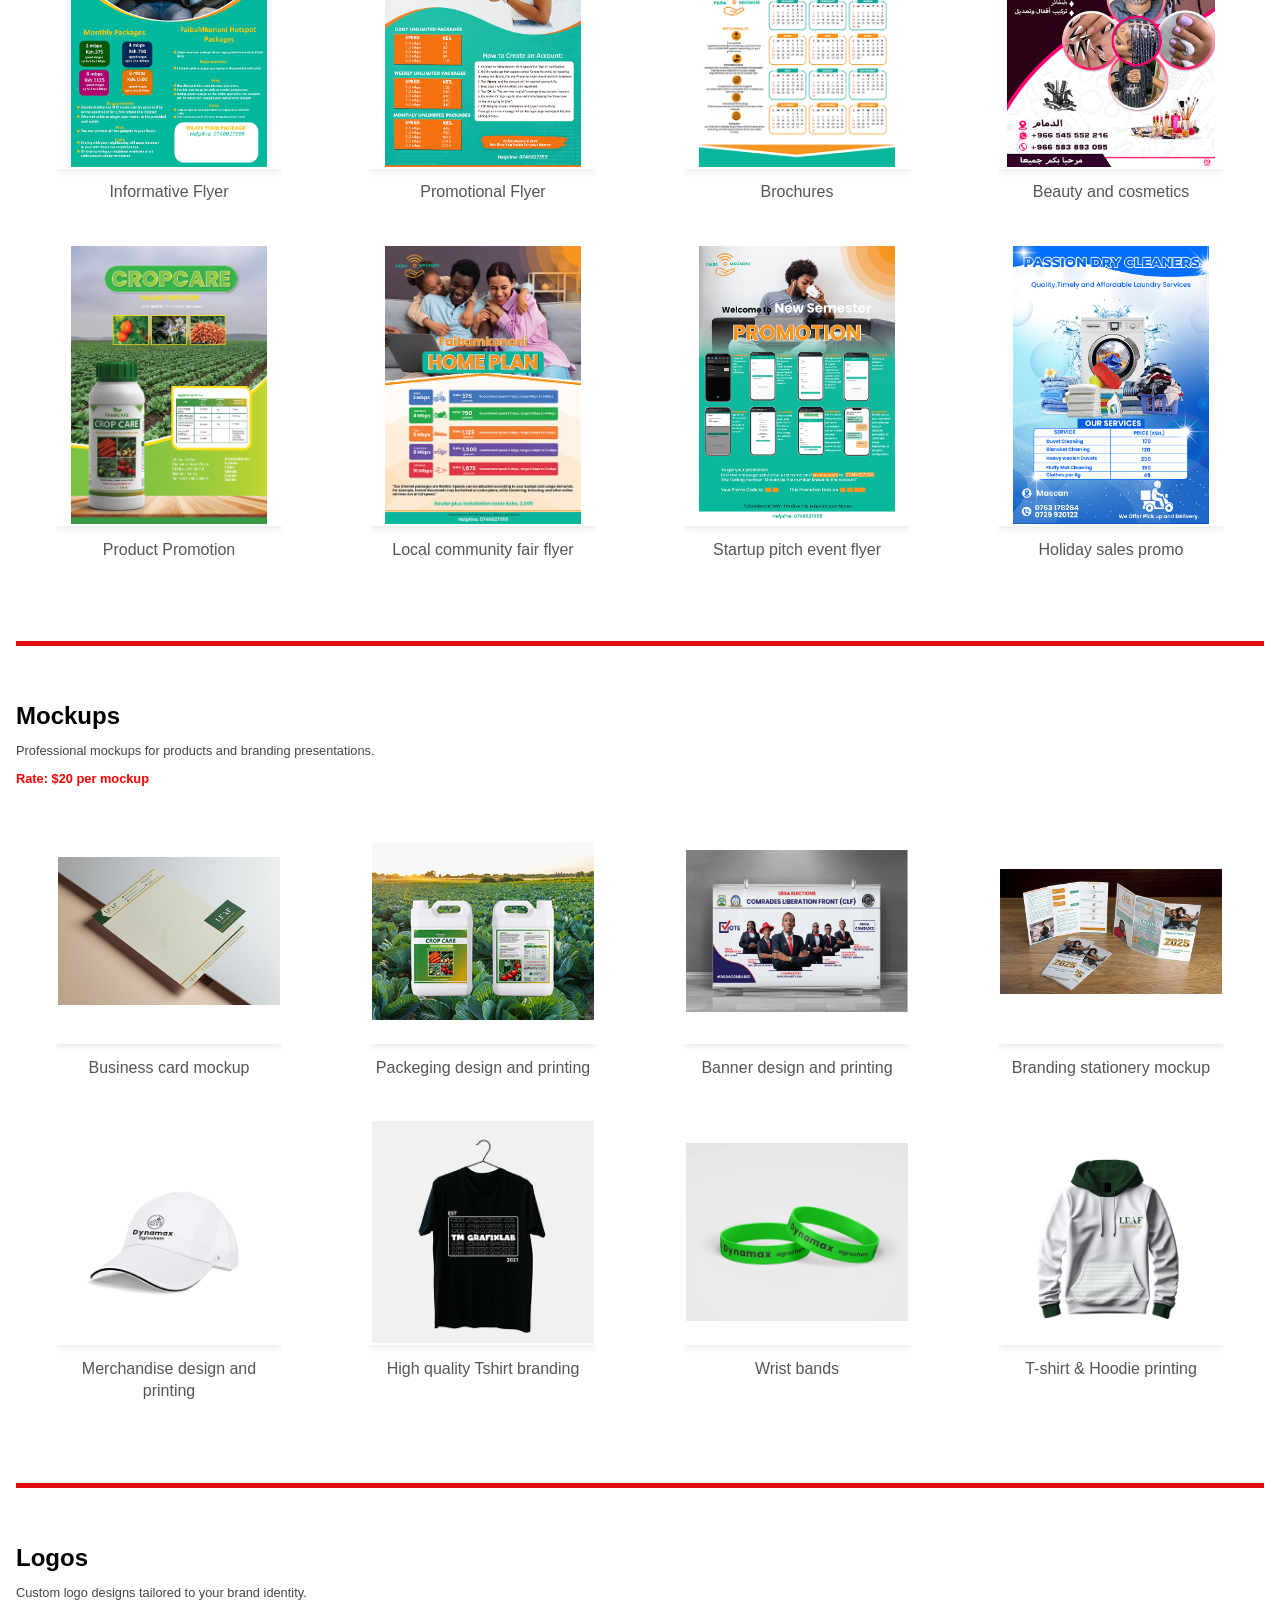
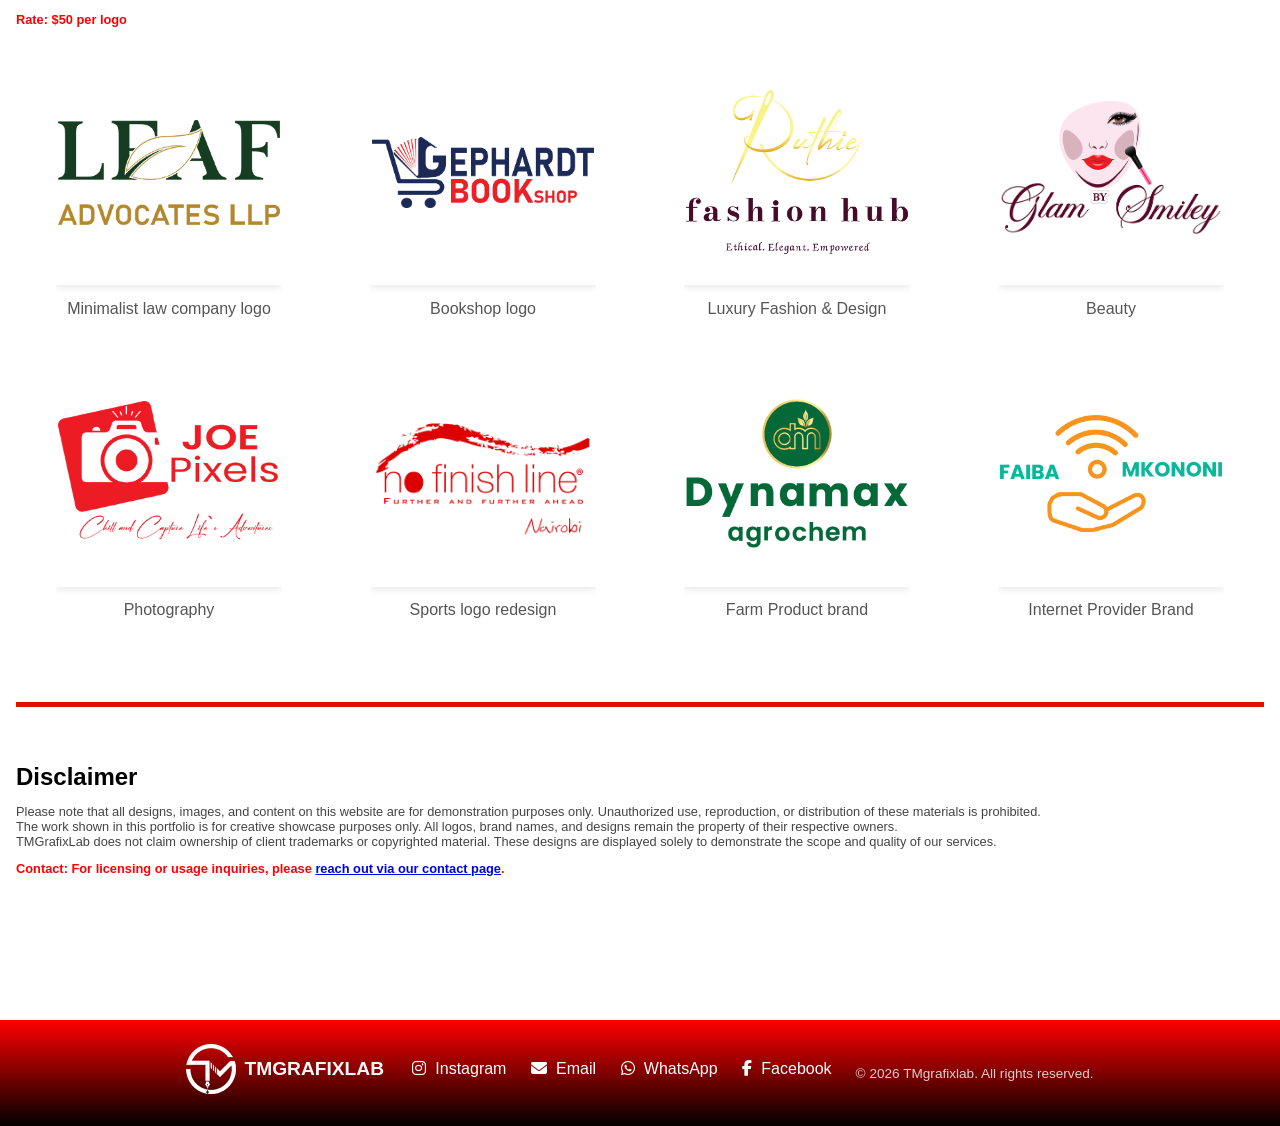
==== commit 041e5277: "Update portfolio.html" ====
--- a/portfolio.html
+++ b/portfolio.html
@@ -113,7 +113,7 @@
       <p class="rate"><strong>Rate:</strong> $25 per flyer</p>
       <div class="gallery vertical-grid">
         <figure><img src="images/FAIBA MKONONI Final.png" alt="General Flyer 1"><figcaption>Informative Flyer</figcaption></figure>
-        <figure><img src="images/MAKAREN FOOD DELIVERY copyTTT.png" alt="General Flyer 2"><figcaption>Promotional Flyer</figcaption></figure>
+        <figure><img src="images/FAIBA DISCOUNT 41% OFFER copy.png" alt="General Flyer 2"><figcaption>Promotional Flyer</figcaption></figure>
         <figure><img src="images/faiba mkononi A5 BACK-04.jpg" alt="General Flyer 3"><figcaption>Brochures</figcaption></figure>
         <figure><img src="images/Kari Glamour copyY.png" alt="General Flyer 4"><figcaption>Beauty and cosmetics</figcaption></figure>
         <figure><img src="images/CROPCARE FLYERDFGH-01.jpg" alt="General Flyer 5"><figcaption>Product Promotion</figcaption></figure>
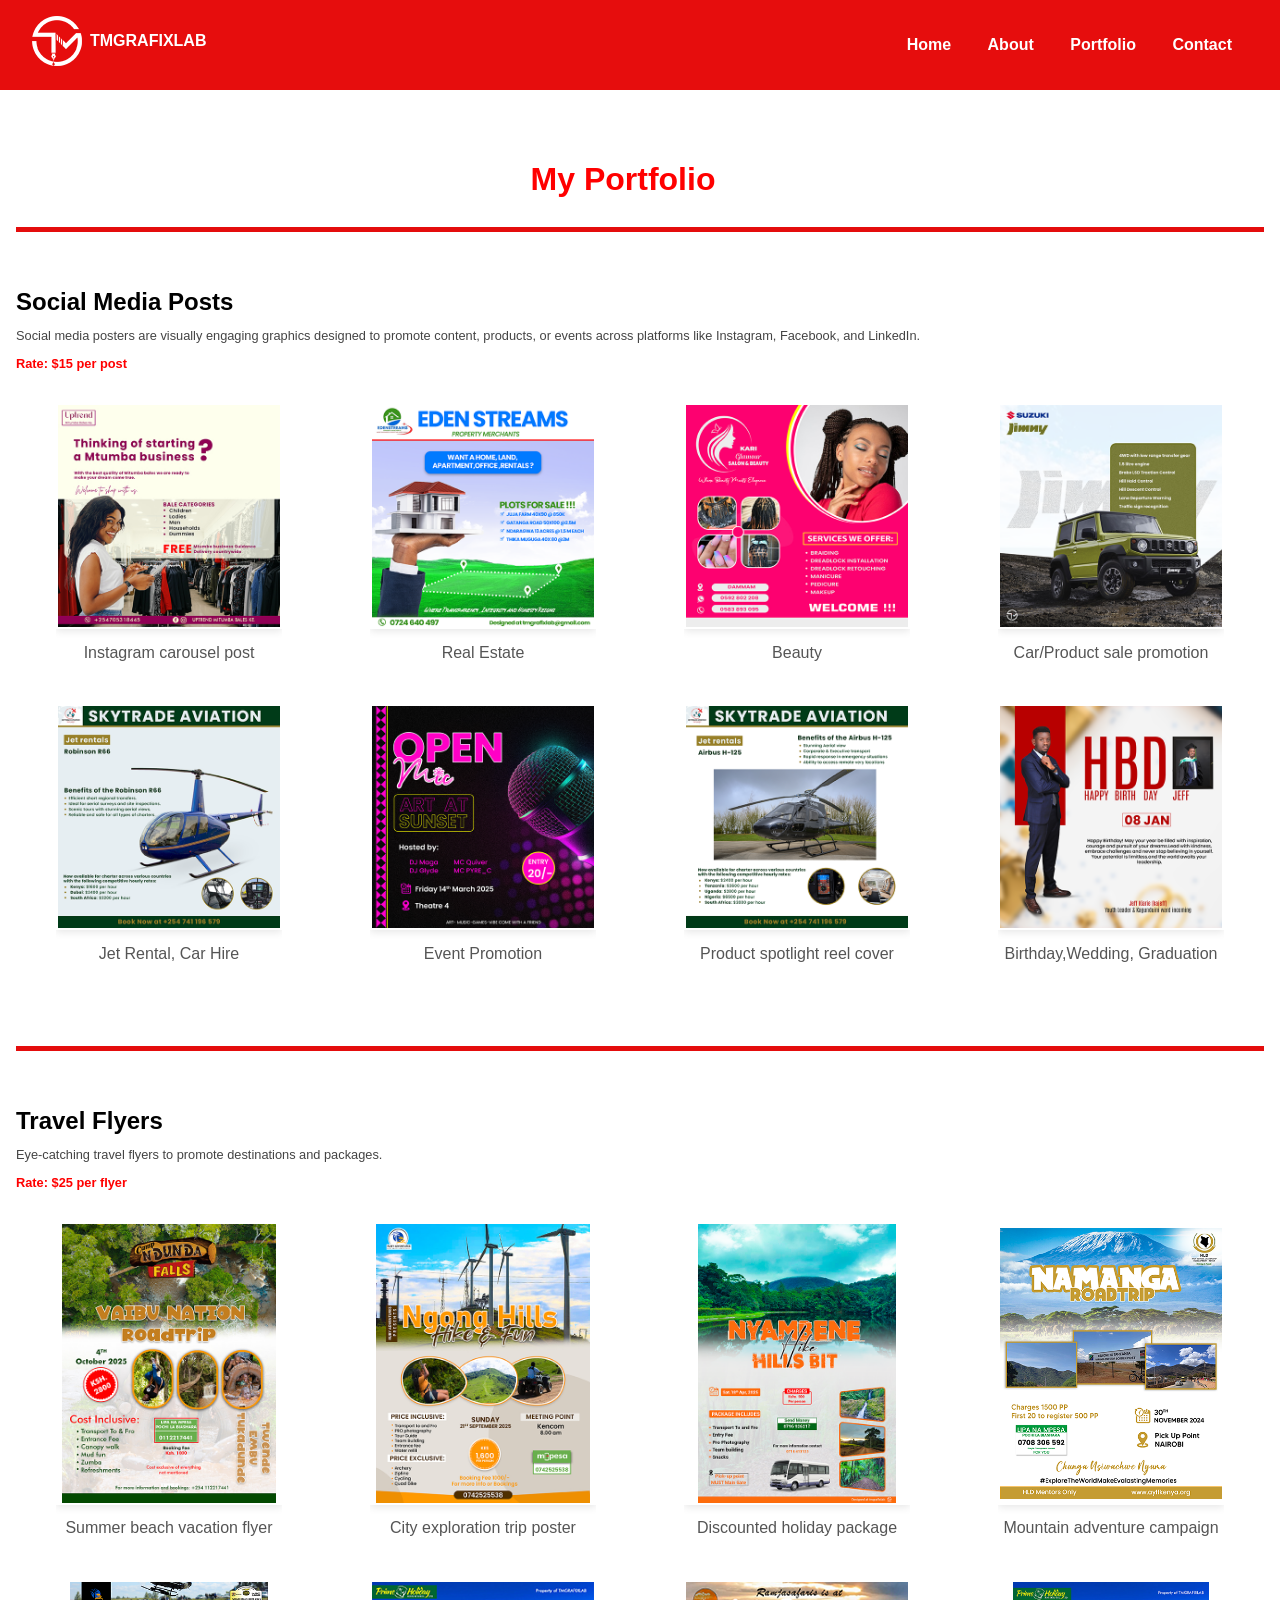
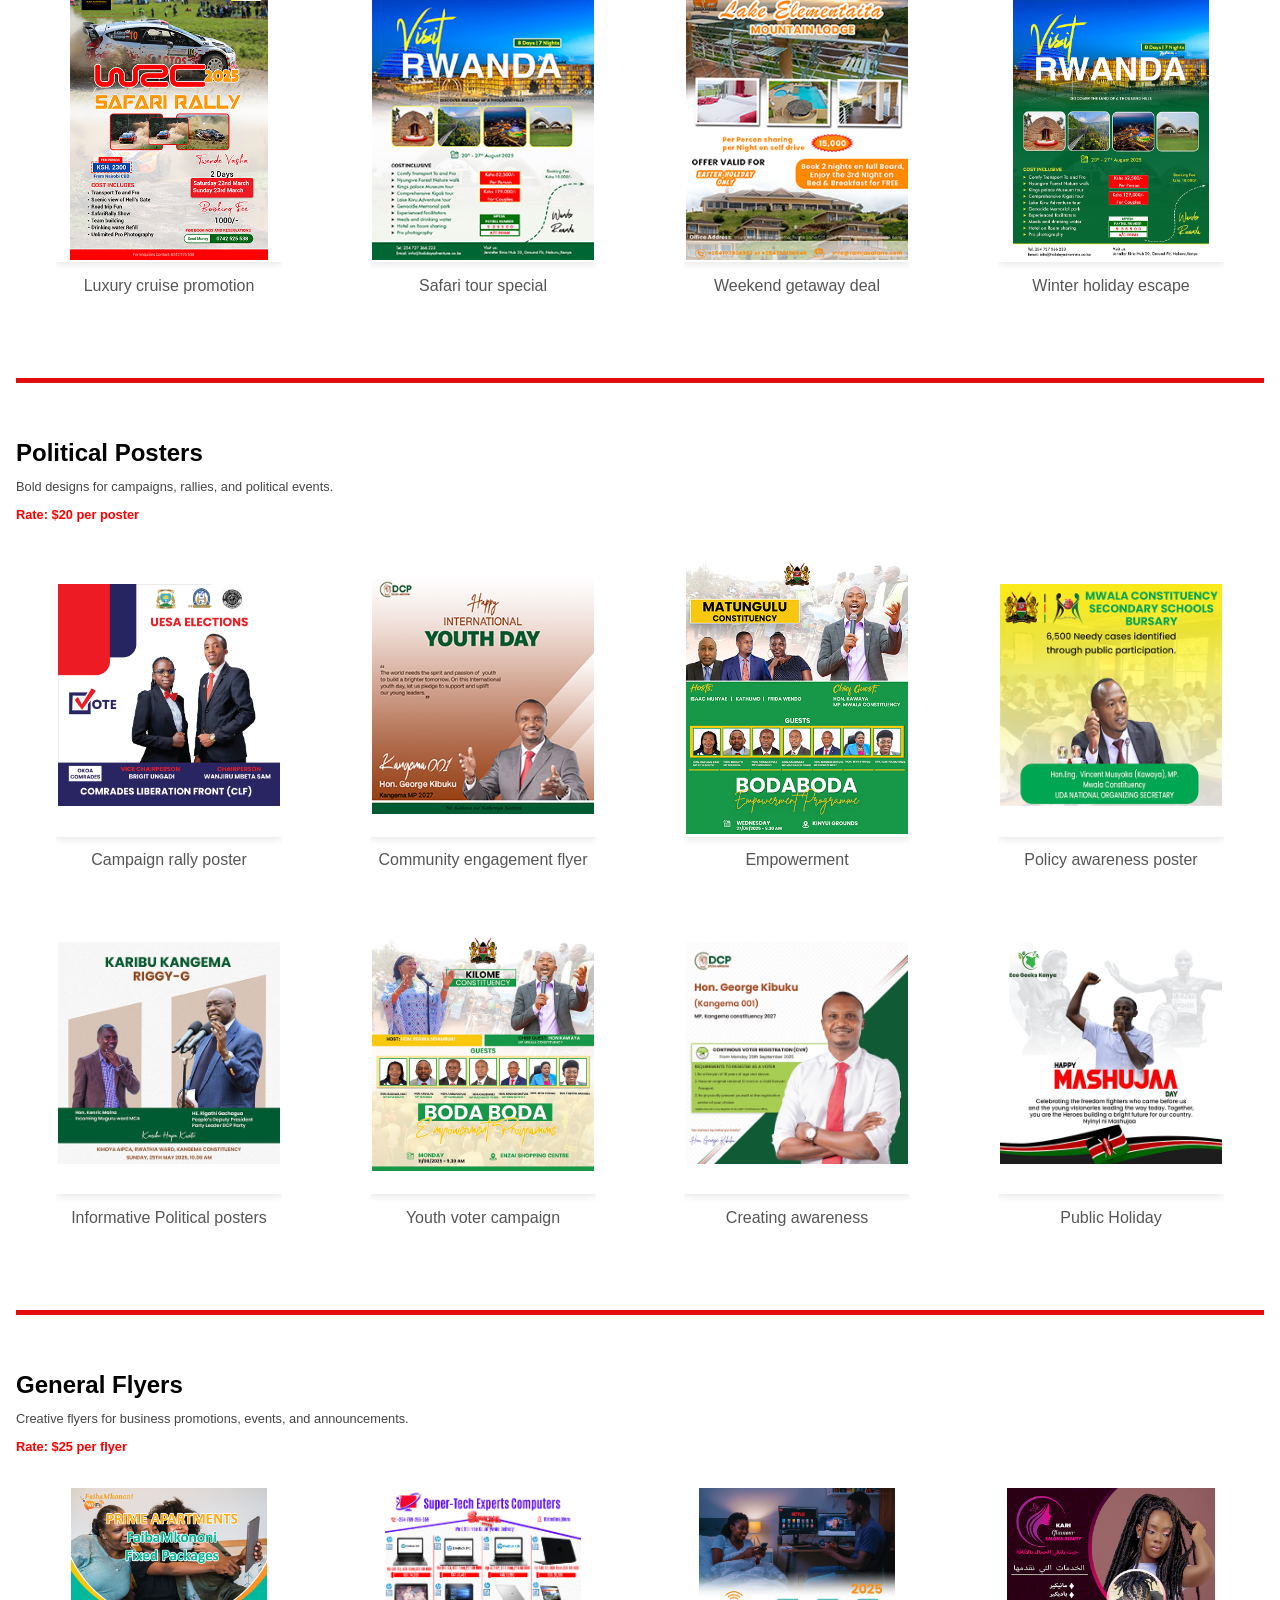
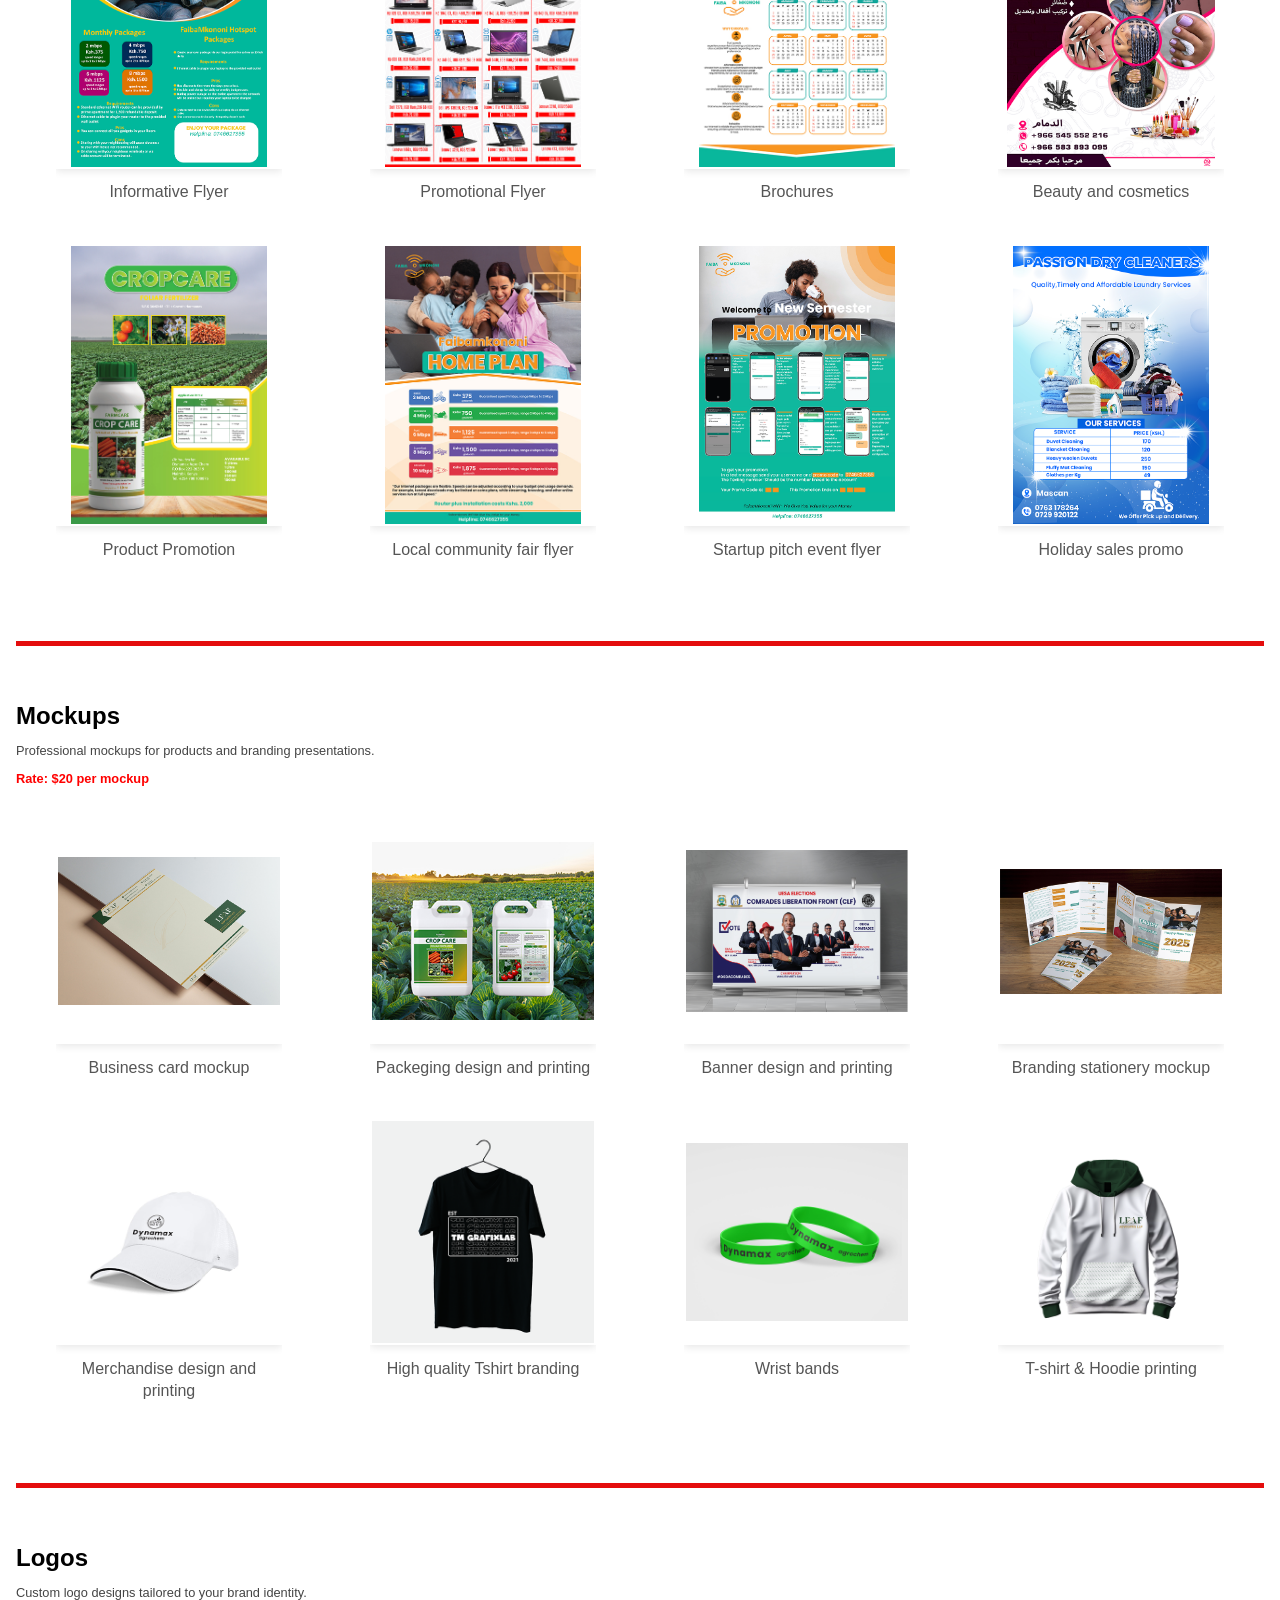
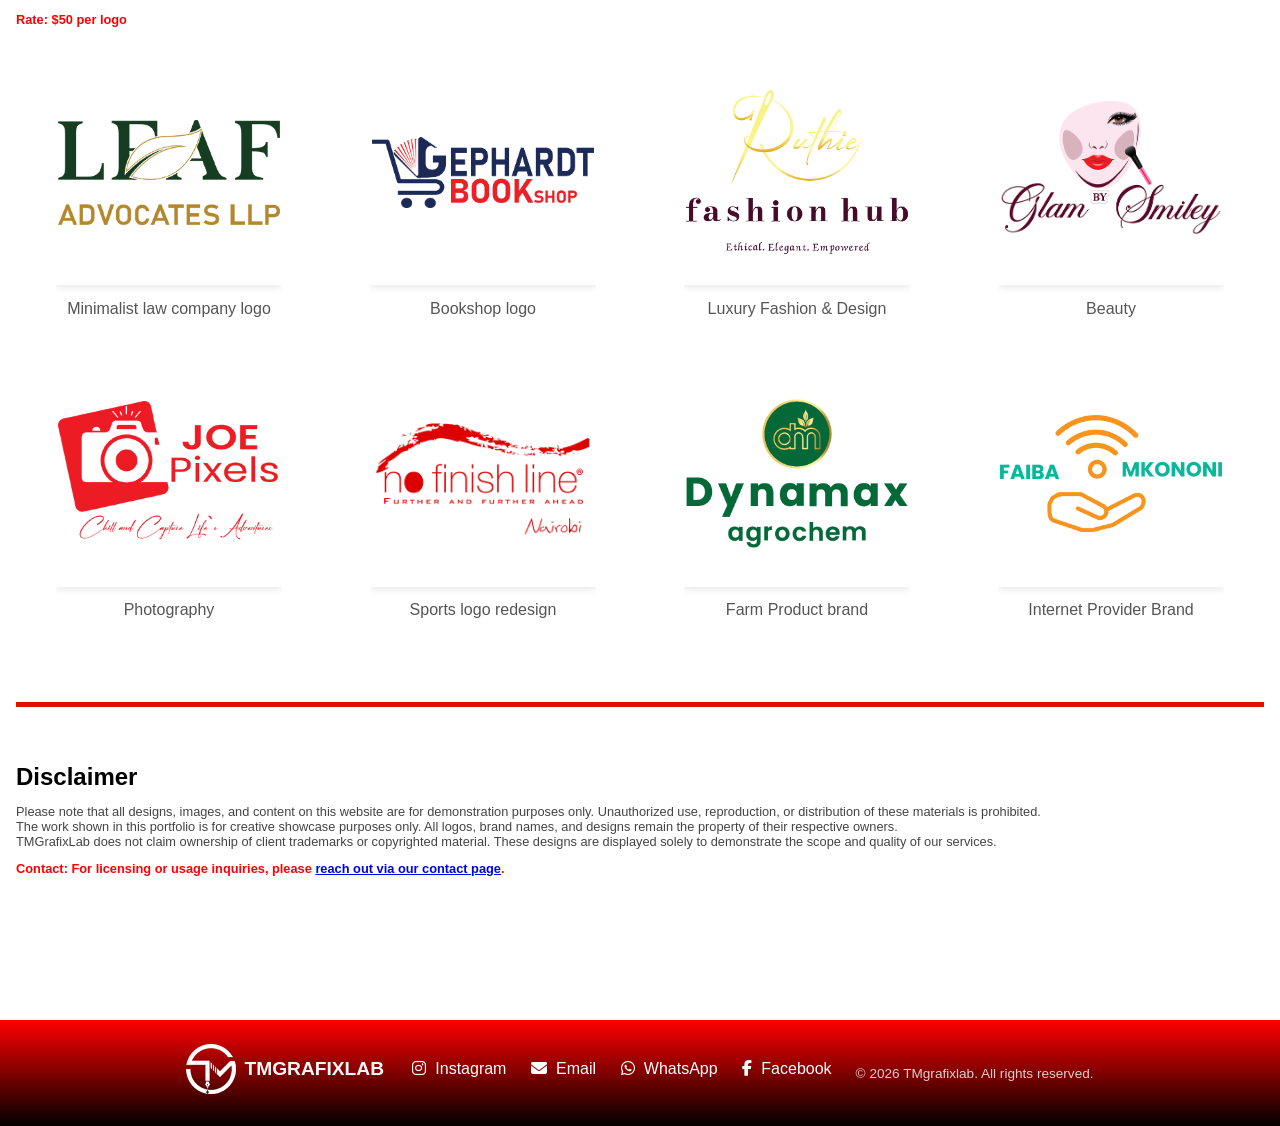
==== commit 658bcce7: "Update portfolio.html" ====
--- a/portfolio.html
+++ b/portfolio.html
@@ -113,7 +113,7 @@
       <p class="rate"><strong>Rate:</strong> $25 per flyer</p>
       <div class="gallery vertical-grid">
         <figure><img src="images/FAIBA MKONONI Final.png" alt="General Flyer 1"><figcaption>Informative Flyer</figcaption></figure>
-        <figure><img src="images/FAIBA DISCOUNT 41% OFFER copy.png" alt="General Flyer 2"><figcaption>Promotional Flyer</figcaption></figure>
+        <figure><img src="images/Supertech.png" alt="General Flyer 2"><figcaption>Promotional Flyer</figcaption></figure>
         <figure><img src="images/faiba mkononi A5 BACK-04.jpg" alt="General Flyer 3"><figcaption>Brochures</figcaption></figure>
         <figure><img src="images/Kari Glamour copyY.png" alt="General Flyer 4"><figcaption>Beauty and cosmetics</figcaption></figure>
         <figure><img src="images/CROPCARE FLYERDFGH-01.jpg" alt="General Flyer 5"><figcaption>Product Promotion</figcaption></figure>
